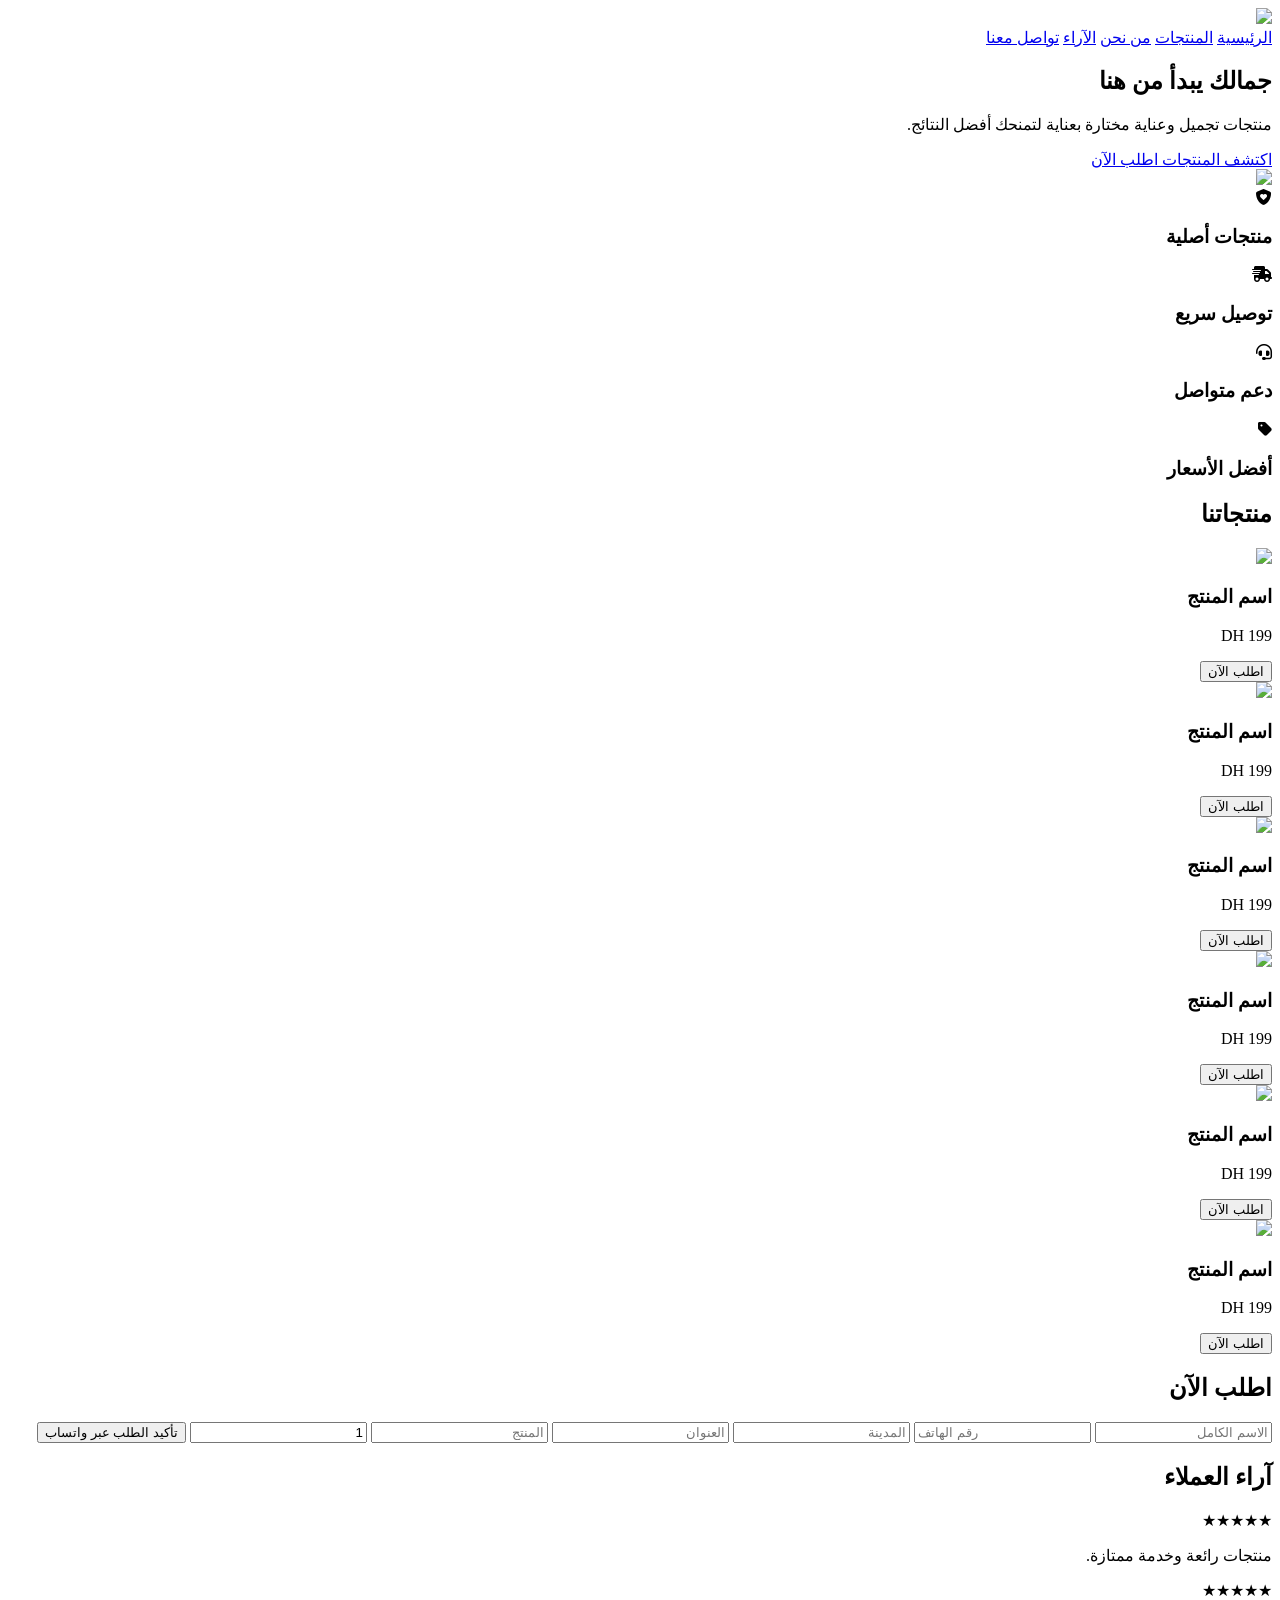
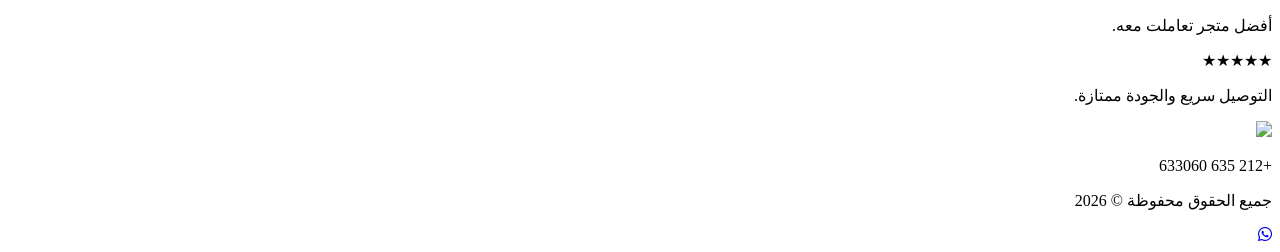
==== index.html @ 49e0ed53 "Create index.html" ====
<!DOCTYPE html>
<html lang="ar" dir="rtl">

<head>

<meta charset="UTF-8">
<meta name="viewport" content="width=device-width, initial-scale=1.0">

<title>Nabra Cosmetiques | منتجات التجميل</title>

<meta name="description"
content="Nabra Cosmetiques منتجات تجميل وعناية أصلية مع إمكانية الطلب المباشر عبر الواتساب.">

<meta name="keywords"
content="Nabra, Cosmetiques, Cosmetics, Beauty, Maroc">

<link rel="stylesheet" href="style.css">

<link rel="preconnect" href="https://fonts.googleapis.com">

<link rel="preconnect" href="https://fonts.gstatic.com" crossorigin>

<link href="https://fonts.googleapis.com/css2?family=Cairo:wght@300;400;600;700;900&display=swap" rel="stylesheet">

<link rel="stylesheet"
href="https://cdnjs.cloudflare.com/ajax/libs/font-awesome/6.6.0/css/all.min.css">

</head>

<body>

<header>

<div class="container">

<div class="logo">

<img src="images/logo.png">

</div>

<nav>

<a href="#">الرئيسية</a>

<a href="#products">المنتجات</a>

<a href="#about">من نحن</a>

<a href="#reviews">الآراء</a>

<a href="#contact">تواصل معنا</a>

</nav>

</div>

</header>

<section class="hero">

<div class="container hero-content">

<div class="hero-text">

<h1>

جمالك يبدأ من هنا

</h1>

<p>

منتجات تجميل وعناية مختارة بعناية لتمنحك أفضل النتائج.

</p>

<div class="buttons">

<a href="#products" class="btn">

اكتشف المنتجات

</a>

<a href="#order" class="btn gold">

اطلب الآن

</a>

</div>

</div>

<div class="hero-image">

<img src="images/hero.png">

</div>

</div>

</section>

<section class="features">

<div class="container">

<div class="feature">

<i class="fa-solid fa-shield-heart"></i>

<h3>منتجات أصلية</h3>

</div>

<div class="feature">

<i class="fa-solid fa-truck-fast"></i>

<h3>توصيل سريع</h3>

</div>

<div class="feature">

<i class="fa-solid fa-headset"></i>

<h3>دعم متواصل</h3>

</div>

<div class="feature">

<i class="fa-solid fa-tag"></i>

<h3>أفضل الأسعار</h3>

</div>

</div>

</section>

<section id="products" class="products">

<h2>

منتجاتنا

</h2>

<div class="products-grid">

<!-- Product 1 -->

<div class="card">

<img src="images/product1.jpg">

<h3>اسم المنتج</h3>

<p>199 DH</p>

<button onclick="orderProduct('اسم المنتج')">

اطلب الآن

</button>

</div>

<!-- Product 2 -->

<div class="card">

<img src="images/product2.jpg">

<h3>اسم المنتج</h3>

<p>199 DH</p>

<button onclick="orderProduct('اسم المنتج')">

اطلب الآن

</button>

</div>

<!-- Product 3 -->

<div class="card">

<img src="images/product3.jpg">

<h3>اسم المنتج</h3>

<p>199 DH</p>

<button onclick="orderProduct('اسم المنتج')">

اطلب الآن

</button>

</div>

<!-- Product 4 -->

<div class="card">

<img src="images/product4.jpg">

<h3>اسم المنتج</h3>

<p>199 DH</p>

<button onclick="orderProduct('اسم المنتج')">

اطلب الآن

</button>

</div>

<!-- Product 5 -->

<div class="card">

<img src="images/product5.jpg">

<h3>اسم المنتج</h3>

<p>199 DH</p>

<button onclick="orderProduct('اسم المنتج')">

اطلب الآن

</button>

</div>

<!-- Product 6 -->

<div class="card">

<img src="images/product6.jpg">

<h3>اسم المنتج</h3>

<p>199 DH</p>

<button onclick="orderProduct('اسم المنتج')">

اطلب الآن

</button>

</div>

</div>

</section>

<section id="order" class="order">

<h2>

اطلب الآن

</h2>

<form id="orderForm">

<input
type="text"
id="name"
placeholder="الاسم الكامل"
required>

<input
type="tel"
id="phone"
placeholder="رقم الهاتف"
required>

<input
type="text"
id="city"
placeholder="المدينة"
required>

<input
type="text"
id="address"
placeholder="العنوان"
required>

<input
type="text"
id="product"
placeholder="المنتج"
readonly>

<input
type="number"
id="quantity"
value="1"
min="1">

<button
type="submit">

تأكيد الطلب عبر واتساب

</button>

</form>

</section>

<section id="reviews" class="reviews">

<h2>

آراء العملاء

</h2>

<div class="review-box">

★★★★★

<p>

منتجات رائعة وخدمة ممتازة.

</p>

</div>

<div class="review-box">

★★★★★

<p>

أفضل متجر تعاملت معه.

</p>

</div>

<div class="review-box">

★★★★★

<p>

التوصيل سريع والجودة ممتازة.

</p>

</div>

</section>

<footer id="contact">

<img src="images/logo.png">

<p>

+212 635 633060

</p>

<p>

جميع الحقوق محفوظة © 2026

</p>

</footer>

<a class="whatsapp"

href="https://wa.me/212635633060"

target="_blank">

<i class="fab fa-whatsapp"></i>

</a>

<script src="script.js"></script>

</body>

</html>
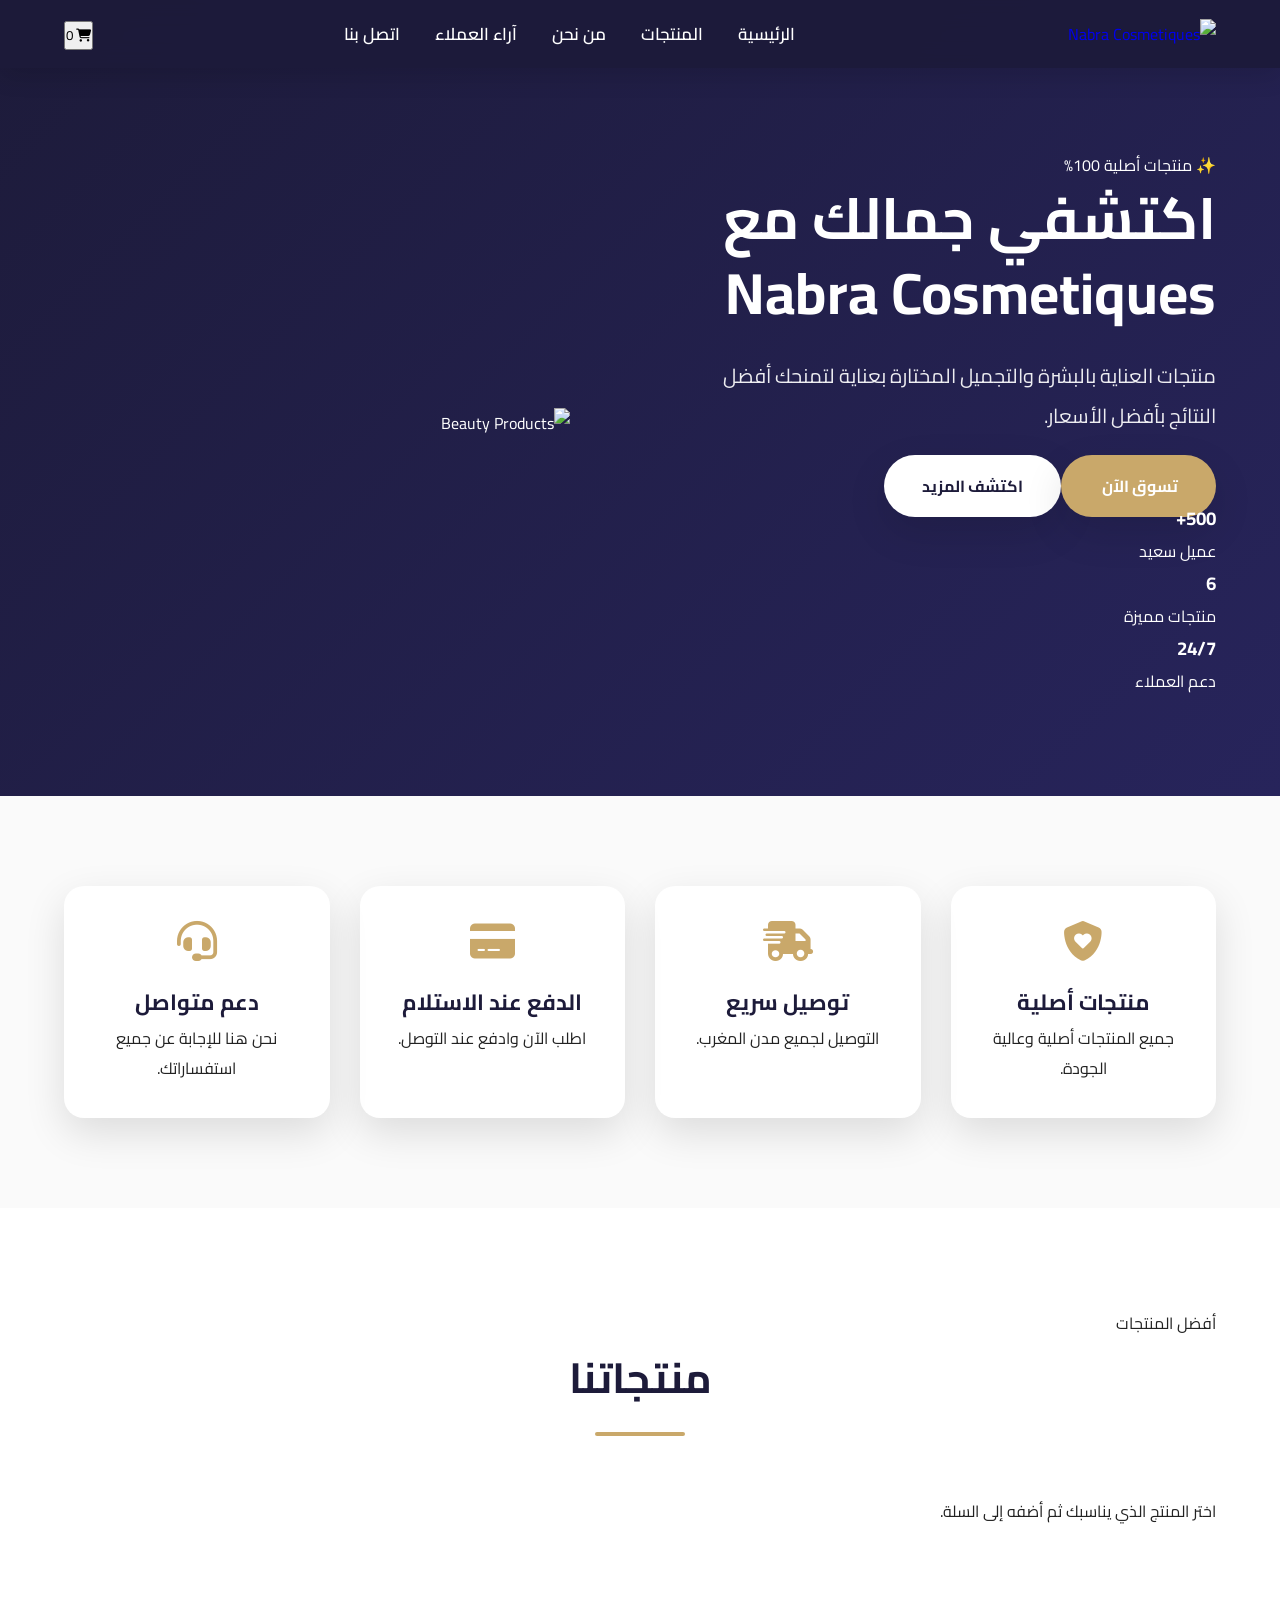
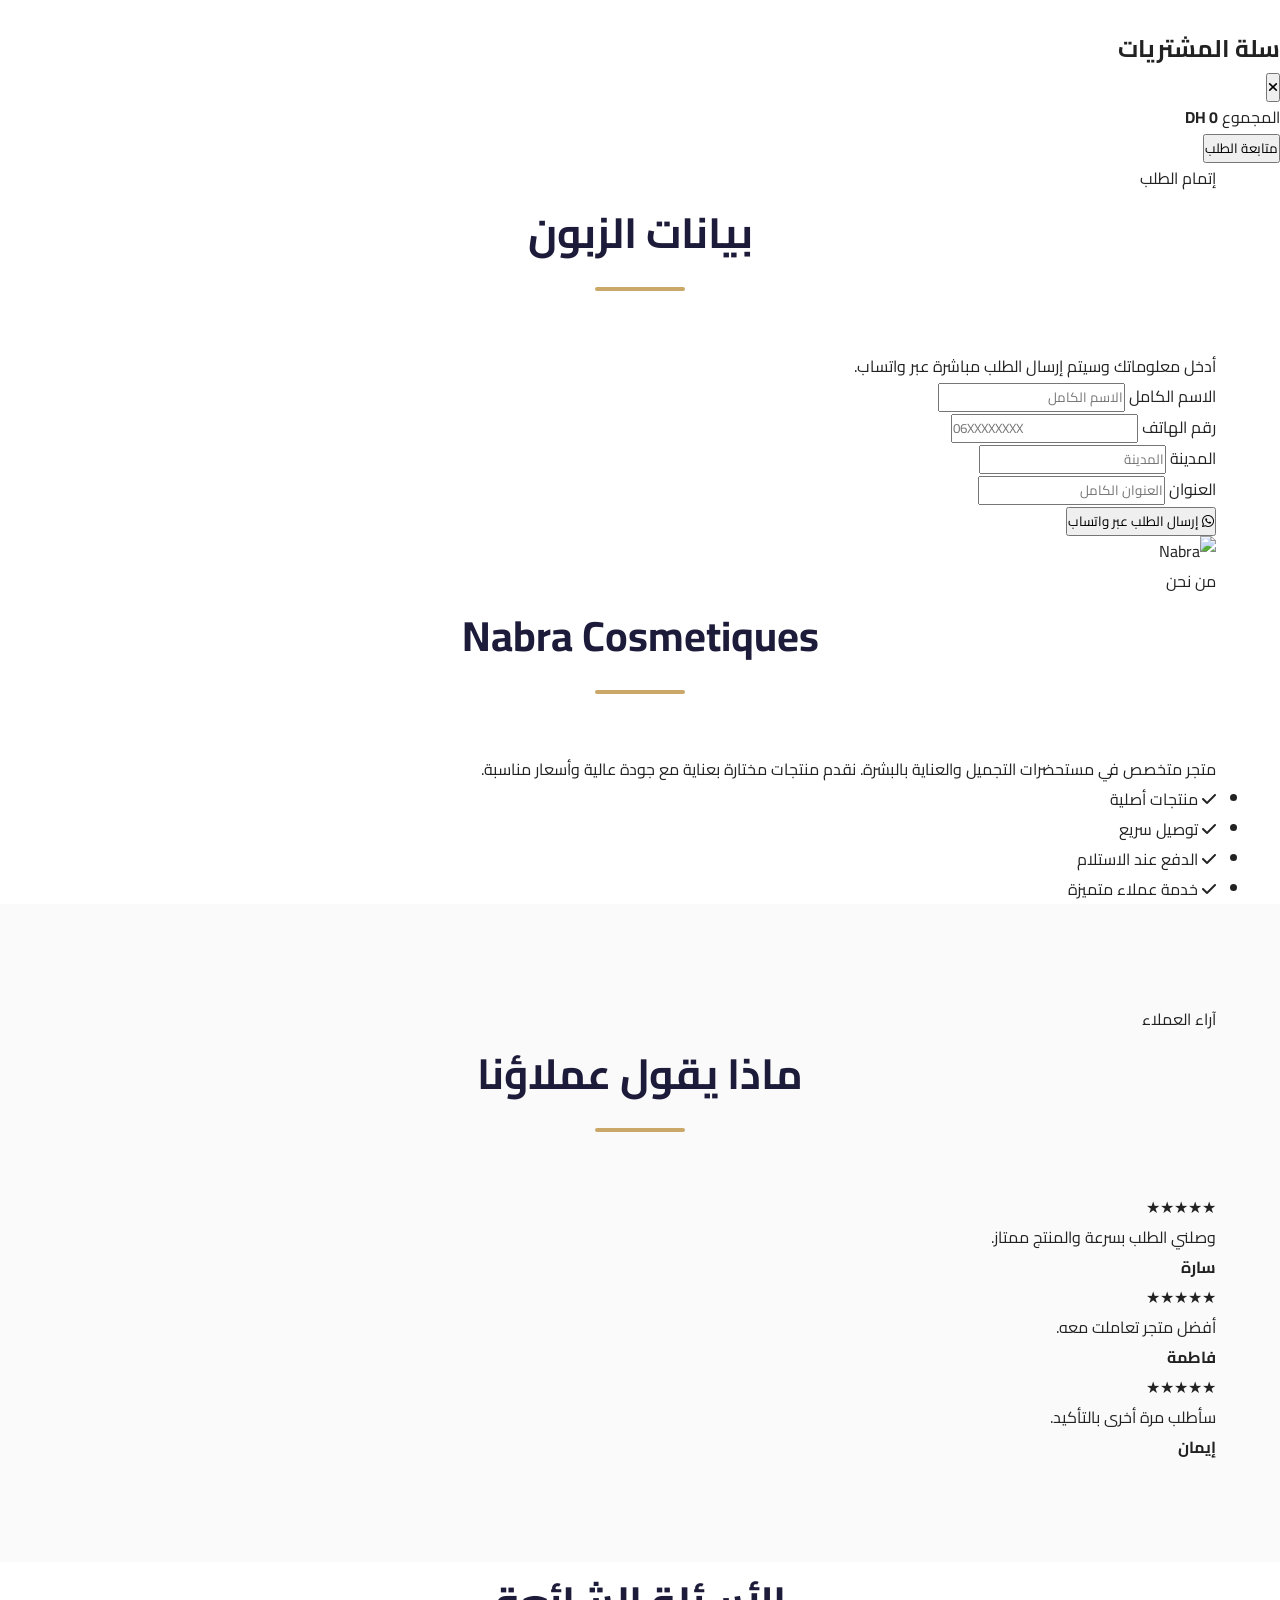
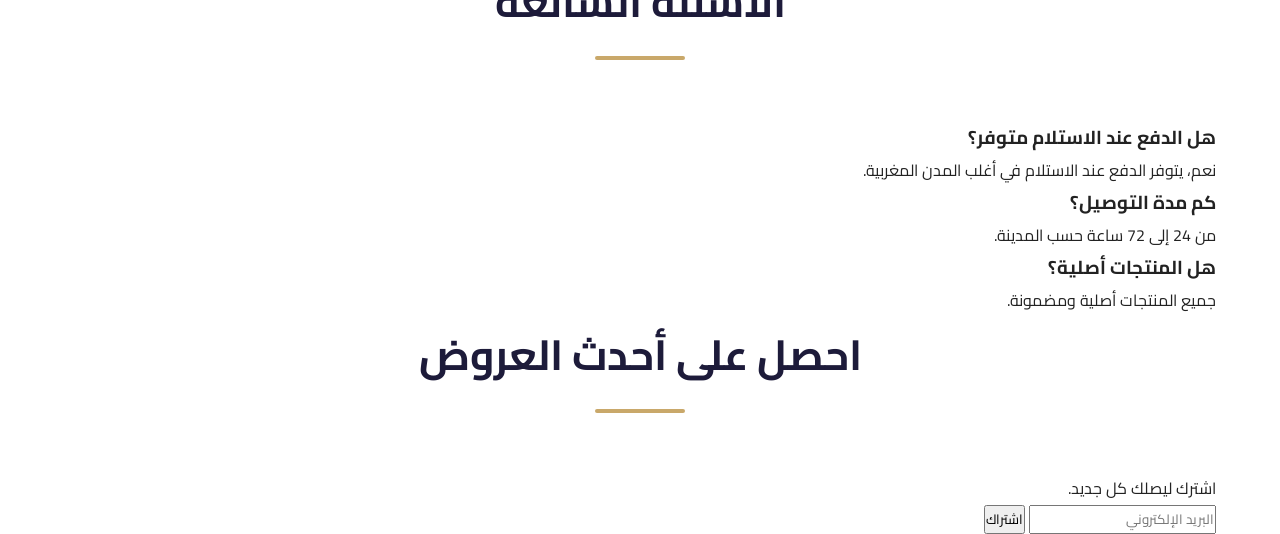
==== commit f186325d: "Update index.html" ====
--- a/index.html
+++ b/index.html
@@ -2,402 +2,665 @@
 <html lang="ar" dir="rtl">
 
 <head>
-
-<meta charset="UTF-8">
-<meta name="viewport" content="width=device-width, initial-scale=1.0">
-
-<title>Nabra Cosmetiques | منتجات التجميل</title>
-
-<meta name="description"
-content="Nabra Cosmetiques منتجات تجميل وعناية أصلية مع إمكانية الطلب المباشر عبر الواتساب.">
-
-<meta name="keywords"
-content="Nabra, Cosmetiques, Cosmetics, Beauty, Maroc">
-
-<link rel="stylesheet" href="style.css">
-
-<link rel="preconnect" href="https://fonts.googleapis.com">
-
-<link rel="preconnect" href="https://fonts.gstatic.com" crossorigin>
-
-<link href="https://fonts.googleapis.com/css2?family=Cairo:wght@300;400;600;700;900&display=swap" rel="stylesheet">
-
-<link rel="stylesheet"
-href="https://cdnjs.cloudflare.com/ajax/libs/font-awesome/6.6.0/css/all.min.css">
+    <meta charset="UTF-8">
+    <meta name="viewport" content="width=device-width, initial-scale=1.0">
+
+    <title>Nabra Cosmetiques | منتجات التجميل الأصلية</title>
+
+    <meta name="description"
+        content="Nabra Cosmetiques متجر متخصص في مستحضرات التجميل والعناية بالبشرة مع إمكانية الطلب المباشر عبر واتساب.">
+
+    <meta name="keywords"
+        content="Nabra Cosmetiques, Cosmetics, Beauty, Maroc, منتجات تجميل">
+
+    <link rel="stylesheet" href="style.css">
+
+    <link rel="preconnect" href="https://fonts.googleapis.com">
+
+    <link rel="preconnect" href="https://fonts.gstatic.com" crossorigin>
+
+    <link href="https://fonts.googleapis.com/css2?family=Cairo:wght@300;400;600;700;800;900&display=swap"
+        rel="stylesheet">
+
+    <link rel="stylesheet"
+        href="https://cdnjs.cloudflare.com/ajax/libs/font-awesome/6.7.0/css/all.min.css">
 
 </head>
 
 <body>
 
+<!--========================
+HEADER
+=========================-->
+
 <header>
 
+    <div class="container nav-container">
+
+        <a href="#" class="logo">
+
+            <img src="images/logo.png" alt="Nabra Cosmetiques">
+
+        </a>
+
+        <nav>
+
+            <a href="#">الرئيسية</a>
+
+            <a href="#products">المنتجات</a>
+
+            <a href="#about">من نحن</a>
+
+            <a href="#reviews">آراء العملاء</a>
+
+            <a href="#contact">اتصل بنا</a>
+
+        </nav>
+
+        <div class="nav-icons">
+
+            <button id="cartBtn" class="cart-button">
+
+                <i class="fa-solid fa-cart-shopping"></i>
+
+                <span id="cart-count">0</span>
+
+            </button>
+
+        </div>
+
+    </div>
+
+</header>
+
+<!--========================
+HERO
+=========================-->
+
+<section class="hero">
+
+    <div class="container hero-content">
+
+        <div class="hero-text">
+
+            <span class="tag">
+
+                ✨ منتجات أصلية 100%
+
+            </span>
+
+            <h1>
+
+                اكتشفي جمالك مع
+
+                <span>Nabra Cosmetiques</span>
+
+            </h1>
+
+            <p>
+
+                منتجات العناية بالبشرة والتجميل المختارة بعناية
+                لتمنحك أفضل النتائج بأفضل الأسعار.
+
+            </p>
+
+            <div class="hero-buttons">
+
+                <a href="#products" class="btn gold">
+
+                    تسوق الآن
+
+                </a>
+
+                <a href="#about" class="btn outline">
+
+                    اكتشف المزيد
+
+                </a>
+
+            </div>
+
+            <div class="hero-stats">
+
+                <div>
+
+                    <h3>500+</h3>
+
+                    <span>عميل سعيد</span>
+
+                </div>
+
+                <div>
+
+                    <h3>6</h3>
+
+                    <span>منتجات مميزة</span>
+
+                </div>
+
+                <div>
+
+                    <h3>24/7</h3>
+
+                    <span>دعم العملاء</span>
+
+                </div>
+
+            </div>
+
+        </div>
+
+        <div class="hero-image">
+
+            <img src="images/hero.png" alt="Beauty Products">
+
+        </div>
+
+    </div>
+
+</section>
+
+<!--========================
+FEATURES
+=========================-->
+
+<section class="features">
+
+    <div class="container">
+
+        <div class="feature">
+
+            <i class="fa-solid fa-shield-heart"></i>
+
+            <h3>منتجات أصلية</h3>
+
+            <p>جميع المنتجات أصلية وعالية الجودة.</p>
+
+        </div>
+
+        <div class="feature">
+
+            <i class="fa-solid fa-truck-fast"></i>
+
+            <h3>توصيل سريع</h3>
+
+            <p>التوصيل لجميع مدن المغرب.</p>
+
+        </div>
+
+        <div class="feature">
+
+            <i class="fa-solid fa-credit-card"></i>
+
+            <h3>الدفع عند الاستلام</h3>
+
+            <p>اطلب الآن وادفع عند التوصل.</p>
+
+        </div>
+
+        <div class="feature">
+
+            <i class="fa-solid fa-headset"></i>
+
+            <h3>دعم متواصل</h3>
+
+            <p>نحن هنا للإجابة عن جميع استفساراتك.</p>
+
+        </div>
+
+    </div>
+
+</section>
+
+<!--========================
+PRODUCTS
+=========================-->
+
+<section id="products" class="products">
+
+    <div class="container">
+
+        <div class="section-title">
+
+            <span>أفضل المنتجات</span>
+
+            <h2>منتجاتنا</h2>
+
+            <p>
+
+                اختر المنتج الذي يناسبك ثم أضفه إلى السلة.
+
+            </p>
+
+        </div>
+
+        <div id="productsContainer" class="products-grid">
+
+            <!-- سيتم إنشاء المنتجات تلقائياً بواسطة JavaScript -->
+
+        </div>
+
+    </div>
+
+</section>
+
+<!--========================
+CART SIDEBAR
+=========================-->
+
+<div id="cartSidebar" class="cart-sidebar">
+
+    <div class="cart-header">
+
+        <h2>
+
+            سلة المشتريات
+
+        </h2>
+
+        <button id="closeCart">
+
+            <i class="fa-solid fa-xmark"></i>
+
+        </button>
+
+    </div>
+
+    <div id="cartItems" class="cart-items">
+
+    </div>
+
+    <div class="cart-footer">
+
+        <div class="total">
+
+            <span>
+
+                المجموع
+
+            </span>
+
+            <strong id="cartTotal">
+
+                0 DH
+
+            </strong>
+
+        </div>
+
+        <button id="checkoutBtn" class="checkout-btn">
+
+            متابعة الطلب
+
+        </button>
+
+    </div>
+<!--========================
+CHECKOUT
+=========================-->
+
+<section id="checkout" class="checkout">
+
+    <div class="container">
+
+        <div class="section-title">
+
+            <span>إتمام الطلب</span>
+
+            <h2>بيانات الزبون</h2>
+
+            <p>
+                أدخل معلوماتك وسيتم إرسال الطلب مباشرة عبر واتساب.
+            </p>
+
+        </div>
+
+        <form id="checkoutForm">
+
+            <div class="form-grid">
+
+                <div class="form-group">
+
+                    <label>الاسم الكامل</label>
+
+                    <input
+                        type="text"
+                        id="customerName"
+                        placeholder="الاسم الكامل"
+                        required>
+
+                </div>
+
+                <div class="form-group">
+
+                    <label>رقم الهاتف</label>
+
+                    <input
+                        type="tel"
+                        id="customerPhone"
+                        placeholder="06XXXXXXXX"
+                        required>
+
+                </div>
+
+                <div class="form-group">
+
+                    <label>المدينة</label>
+
+                    <input
+                        type="text"
+                        id="customerCity"
+                        placeholder="المدينة"
+                        required>
+
+                </div>
+
+                <div class="form-group">
+
+                    <label>العنوان</label>
+
+                    <input
+                        type="text"
+                        id="customerAddress"
+                        placeholder="العنوان الكامل"
+                        required>
+
+                </div>
+
+            </div>
+
+            <button
+                type="submit"
+                class="checkout-button">
+
+                <i class="fab fa-whatsapp"></i>
+
+                إرسال الطلب عبر واتساب
+
+            </button>
+
+        </form>
+
+    </div>
+
+</section>
+
+<!--========================
+ABOUT
+=========================-->
+
+<section id="about" class="about">
+
+    <div class="container about-grid">
+
+        <div>
+
+            <img
+                src="images/about.jpg"
+                alt="Nabra">
+
+        </div>
+
+        <div>
+
+            <span class="mini-title">
+
+                من نحن
+
+            </span>
+
+            <h2>
+
+                Nabra Cosmetiques
+
+            </h2>
+
+            <p>
+
+                متجر متخصص في مستحضرات التجميل والعناية بالبشرة.
+
+                نقدم منتجات مختارة بعناية
+                مع جودة عالية وأسعار مناسبة.
+
+            </p>
+
+            <ul>
+
+                <li>
+
+                    <i class="fa-solid fa-check"></i>
+
+                    منتجات أصلية
+
+                </li>
+
+                <li>
+
+                    <i class="fa-solid fa-check"></i>
+
+                    توصيل سريع
+
+                </li>
+
+                <li>
+
+                    <i class="fa-solid fa-check"></i>
+
+                    الدفع عند الاستلام
+
+                </li>
+
+                <li>
+
+                    <i class="fa-solid fa-check"></i>
+
+                    خدمة عملاء متميزة
+
+                </li>
+
+            </ul>
+
+        </div>
+
+    </div>
+
+</section>
+
+<!--========================
+REVIEWS
+=========================-->
+
+<section
+id="reviews"
+class="reviews">
+
 <div class="container">
 
-<div class="logo">
-
-<img src="images/logo.png">
-
-</div>
-
-<nav>
-
-<a href="#">الرئيسية</a>
-
-<a href="#products">المنتجات</a>
-
-<a href="#about">من نحن</a>
-
-<a href="#reviews">الآراء</a>
-
-<a href="#contact">تواصل معنا</a>
-
-</nav>
-
-</div>
-
-</header>
-
-<section class="hero">
-
-<div class="container hero-content">
-
-<div class="hero-text">
-
-<h1>
-
-جمالك يبدأ من هنا
-
-</h1>
+<div class="section-title">
+
+<span>
+
+آراء العملاء
+
+</span>
+
+<h2>
+
+ماذا يقول عملاؤنا
+
+</h2>
+
+</div>
+
+<div class="reviews-grid">
+
+<div class="review">
+
+★★★★★
 
 <p>
 
-منتجات تجميل وعناية مختارة بعناية لتمنحك أفضل النتائج.
+وصلني الطلب بسرعة والمنتج ممتاز.
 
 </p>
 
-<div class="buttons">
-
-<a href="#products" class="btn">
-
-اكتشف المنتجات
-
-</a>
-
-<a href="#order" class="btn gold">
-
-اطلب الآن
-
-</a>
-
-</div>
-
-</div>
-
-<div class="hero-image">
-
-<img src="images/hero.png">
-
-</div>
-
-</div>
-
-</section>
-
-<section class="features">
+<strong>
+
+سارة
+
+</strong>
+
+</div>
+
+<div class="review">
+
+★★★★★
+
+<p>
+
+أفضل متجر تعاملت معه.
+
+</p>
+
+<strong>
+
+فاطمة
+
+</strong>
+
+</div>
+
+<div class="review">
+
+★★★★★
+
+<p>
+
+سأطلب مرة أخرى بالتأكيد.
+
+</p>
+
+<strong>
+
+إيمان
+
+</strong>
+
+</div>
+
+</div>
+
+</div>
+
+</section>
+
+<!--========================
+FAQ
+=========================-->
+
+<section class="faq">
 
 <div class="container">
 
-<div class="feature">
-
-<i class="fa-solid fa-shield-heart"></i>
-
-<h3>منتجات أصلية</h3>
-
-</div>
-
-<div class="feature">
-
-<i class="fa-solid fa-truck-fast"></i>
-
-<h3>توصيل سريع</h3>
-
-</div>
-
-<div class="feature">
-
-<i class="fa-solid fa-headset"></i>
-
-<h3>دعم متواصل</h3>
-
-</div>
-
-<div class="feature">
-
-<i class="fa-solid fa-tag"></i>
-
-<h3>أفضل الأسعار</h3>
-
-</div>
-
-</div>
-
-</section>
-
-<section id="products" class="products">
+<div class="section-title">
 
 <h2>
 
-منتجاتنا
+الأسئلة الشائعة
 
 </h2>
 
-<div class="products-grid">
-
-<!-- Product 1 -->
-
-<div class="card">
-
-<img src="images/product1.jpg">
-
-<h3>اسم المنتج</h3>
-
-<p>199 DH</p>
-
-<button onclick="orderProduct('اسم المنتج')">
-
-اطلب الآن
+</div>
+
+<div class="faq-item">
+
+<h3>
+
+هل الدفع عند الاستلام متوفر؟
+
+</h3>
+
+<p>
+
+نعم، يتوفر الدفع عند الاستلام في أغلب المدن المغربية.
+
+</p>
+
+</div>
+
+<div class="faq-item">
+
+<h3>
+
+كم مدة التوصيل؟
+
+</h3>
+
+<p>
+
+من 24 إلى 72 ساعة حسب المدينة.
+
+</p>
+
+</div>
+
+<div class="faq-item">
+
+<h3>
+
+هل المنتجات أصلية؟
+
+</h3>
+
+<p>
+
+جميع المنتجات أصلية ومضمونة.
+
+</p>
+
+</div>
+
+</div>
+
+</section>
+
+<!--========================
+NEWSLETTER
+=========================-->
+
+<section class="newsletter">
+
+<div class="container">
+
+<h2>
+
+احصل على أحدث العروض
+
+</h2>
+
+<p>
+
+اشترك ليصلك كل جديد.
+
+</p>
+
+<div class="newsletter-box">
+
+<input
+type="email"
+placeholder="البريد الإلكتروني">
+
+<button>
+
+اشتراك
 
 </button>
 
 </div>
 
-<!-- Product 2 -->
-
-<div class="card">
-
-<img src="images/product2.jpg">
-
-<h3>اسم المنتج</h3>
-
-<p>199 DH</p>
-
-<button onclick="orderProduct('اسم المنتج')">
-
-اطلب الآن
-
-</button>
-
-</div>
-
-<!-- Product 3 -->
-
-<div class="card">
-
-<img src="images/product3.jpg">
-
-<h3>اسم المنتج</h3>
-
-<p>199 DH</p>
-
-<button onclick="orderProduct('اسم المنتج')">
-
-اطلب الآن
-
-</button>
-
-</div>
-
-<!-- Product 4 -->
-
-<div class="card">
-
-<img src="images/product4.jpg">
-
-<h3>اسم المنتج</h3>
-
-<p>199 DH</p>
-
-<button onclick="orderProduct('اسم المنتج')">
-
-اطلب الآن
-
-</button>
-
-</div>
-
-<!-- Product 5 -->
-
-<div class="card">
-
-<img src="images/product5.jpg">
-
-<h3>اسم المنتج</h3>
-
-<p>199 DH</p>
-
-<button onclick="orderProduct('اسم المنتج')">
-
-اطلب الآن
-
-</button>
-
-</div>
-
-<!-- Product 6 -->
-
-<div class="card">
-
-<img src="images/product6.jpg">
-
-<h3>اسم المنتج</h3>
-
-<p>199 DH</p>
-
-<button onclick="orderProduct('اسم المنتج')">
-
-اطلب الآن
-
-</button>
-
-</div>
-
-</div>
-
-</section>
-
-<section id="order" class="order">
-
-<h2>
-
-اطلب الآن
-
-</h2>
-
-<form id="orderForm">
-
-<input
-type="text"
-id="name"
-placeholder="الاسم الكامل"
-required>
-
-<input
-type="tel"
-id="phone"
-placeholder="رقم الهاتف"
-required>
-
-<input
-type="text"
-id="city"
-placeholder="المدينة"
-required>
-
-<input
-type="text"
-id="address"
-placeholder="العنوان"
-required>
-
-<input
-type="text"
-id="product"
-placeholder="المنتج"
-readonly>
-
-<input
-type="number"
-id="quantity"
-value="1"
-min="1">
-
-<button
-type="submit">
-
-تأكيد الطلب عبر واتساب
-
-</button>
-
-</form>
-
-</section>
-
-<section id="reviews" class="reviews">
-
-<h2>
-
-آراء العملاء
-
-</h2>
-
-<div class="review-box">
-
-★★★★★
-
-<p>
-
-منتجات رائعة وخدمة ممتازة.
-
-</p>
-
-</div>
-
-<div class="review-box">
-
-★★★★★
-
-<p>
-
-أفضل متجر تعاملت معه.
-
-</p>
-
-</div>
-
-<div class="review-box">
-
-★★★★★
-
-<p>
-
-التوصيل سريع والجودة ممتازة.
-
-</p>
-
-</div>
-
-</section>
-
-<footer id="contact">
-
-<img src="images/logo.png">
-
-<p>
-
-+212 635 633060
-
-</p>
-
-<p>
-
-جميع الحقوق محفوظة © 2026
-
-</p>
-
-</footer>
-
-<a class="whatsapp"
-
-href="https://wa.me/212635633060"
-
-target="_blank">
-
-<i class="fab fa-whatsapp"></i>
-
-</a>
-
-<script src="script.js"></script>
-
-</body>
-
-</html>
+</div>
+
+</section>
+</div>
+
+<div id="overlay" class="overlay"></div>
--- a/style.css
+++ b/style.css
@@ -0,0 +1,831 @@
+/* ==========================
+   Nabra Cosmetiques
+   Style.css
+==========================*/
+
+:root{
+
+--primary:#1d1b3a;
+--secondary:#c9a86a;
+--white:#ffffff;
+--light:#f8f8f8;
+--gray:#777;
+--shadow:0 15px 40px rgba(0,0,0,.12);
+--radius:18px;
+--transition:.35s;
+
+}
+
+*{
+margin:0;
+padding:0;
+box-sizing:border-box;
+font-family:'Cairo',sans-serif;
+}
+
+html{
+scroll-behavior:smooth;
+}
+
+body{
+
+background:#fff;
+color:#222;
+overflow-x:hidden;
+
+}
+
+img{
+
+max-width:100%;
+display:block;
+
+}
+
+a{
+
+text-decoration:none;
+
+}
+
+.container{
+
+width:90%;
+max-width:1300px;
+margin:auto;
+
+}
+
+/*==========================
+HEADER
+==========================*/
+
+header{
+
+position:fixed;
+top:0;
+right:0;
+left:0;
+
+background:rgba(29,27,58,.92);
+
+backdrop-filter:blur(12px);
+
+z-index:999;
+
+box-shadow:0 8px 25px rgba(0,0,0,.12);
+
+}
+
+header .container{
+
+display:flex;
+
+justify-content:space-between;
+
+align-items:center;
+
+padding:18px 0;
+
+}
+
+.logo img{
+
+width:170px;
+
+}
+
+nav{
+
+display:flex;
+gap:35px;
+
+}
+
+nav a{
+
+color:white;
+
+font-size:17px;
+
+font-weight:600;
+
+transition:.3s;
+
+position:relative;
+
+}
+
+nav a:hover{
+
+color:var(--secondary);
+
+}
+
+nav a::after{
+
+content:"";
+
+position:absolute;
+
+bottom:-8px;
+
+right:0;
+
+width:0;
+
+height:2px;
+
+background:var(--secondary);
+
+transition:.3s;
+
+}
+
+nav a:hover::after{
+
+width:100%;
+
+}
+
+/*==========================
+HERO
+==========================*/
+
+.hero{
+
+padding-top:150px;
+
+padding-bottom:100px;
+
+background:
+
+linear-gradient(135deg,#1d1b3a,#27245b);
+
+color:white;
+
+}
+
+.hero-content{
+
+display:grid;
+
+grid-template-columns:repeat(2,1fr);
+
+align-items:center;
+
+gap:70px;
+
+}
+
+.hero h1{
+
+font-size:58px;
+
+line-height:1.3;
+
+margin-bottom:25px;
+
+}
+
+.hero p{
+
+font-size:20px;
+
+line-height:2;
+
+opacity:.92;
+
+margin-bottom:35px;
+
+}
+
+.buttons{
+
+display:flex;
+
+gap:18px;
+
+}
+
+.btn{
+
+padding:16px 38px;
+
+border-radius:50px;
+
+background:white;
+
+color:#1d1b3a;
+
+font-weight:bold;
+
+transition:.35s;
+
+box-shadow:var(--shadow);
+
+}
+
+.btn:hover{
+
+transform:translateY(-6px);
+
+}
+
+.gold{
+
+background:var(--secondary);
+
+color:white;
+
+}
+
+.hero-image{
+
+display:flex;
+
+justify-content:center;
+
+}
+
+.hero-image img{
+
+width:470px;
+
+animation:float 4s ease-in-out infinite;
+
+}
+
+@keyframes float{
+
+0%{
+
+transform:translateY(0);
+
+}
+
+50%{
+
+transform:translateY(-18px);
+
+}
+
+100%{
+
+transform:translateY(0);
+
+}
+
+}
+
+/*==========================
+FEATURES
+==========================*/
+
+.features{
+
+padding:90px 0;
+
+background:#fafafa;
+
+}
+
+.features .container{
+
+display:grid;
+
+grid-template-columns:repeat(4,1fr);
+
+gap:30px;
+
+}
+
+.feature{
+
+background:white;
+
+padding:35px;
+
+border-radius:20px;
+
+text-align:center;
+
+box-shadow:var(--shadow);
+
+transition:.35s;
+
+}
+
+.feature:hover{
+
+transform:translateY(-10px);
+
+}
+
+.feature i{
+
+font-size:40px;
+
+color:var(--secondary);
+
+margin-bottom:20px;
+
+}
+
+.feature h3{
+
+font-size:22px;
+
+color:#1d1b3a;
+
+}
+
+/*==========================
+SECTION TITLE
+==========================*/
+
+section h2{
+
+font-size:42px;
+
+text-align:center;
+
+margin-bottom:60px;
+
+color:#1d1b3a;
+
+position:relative;
+
+}
+
+section h2::after{
+
+content:"";
+
+width:90px;
+
+height:4px;
+
+background:var(--secondary);
+
+display:block;
+
+margin:15px auto;
+
+border-radius:20px;
+
+}
+/*==========================
+PRODUCTS
+==========================*/
+
+.products{
+padding:100px 0;
+background:#fff;
+}
+
+.products-grid{
+
+display:grid;
+grid-template-columns:repeat(auto-fit,minmax(280px,1fr));
+gap:35px;
+
+}
+
+.card{
+
+background:#fff;
+
+border-radius:20px;
+
+overflow:hidden;
+
+box-shadow:0 12px 30px rgba(0,0,0,.08);
+
+transition:.35s;
+
+position:relative;
+
+}
+
+.card:hover{
+
+transform:translateY(-12px);
+
+box-shadow:0 25px 50px rgba(0,0,0,.15);
+
+}
+
+.card img{
+
+width:100%;
+height:320px;
+object-fit:cover;
+transition:.4s;
+
+}
+
+.card:hover img{
+
+transform:scale(1.08);
+
+}
+
+.card h3{
+
+font-size:24px;
+margin:20px;
+color:var(--primary);
+
+}
+
+.card p{
+
+margin:0 20px 20px;
+font-size:24px;
+font-weight:bold;
+color:var(--secondary);
+
+}
+
+.card button{
+
+width:calc(100% - 40px);
+
+margin:0 20px 25px;
+
+padding:16px;
+
+border:none;
+
+border-radius:50px;
+
+background:var(--primary);
+
+color:#fff;
+
+font-size:17px;
+
+cursor:pointer;
+
+transition:.3s;
+
+}
+
+.card button:hover{
+
+background:var(--secondary);
+
+transform:scale(1.03);
+
+}
+
+/*==========================
+ORDER
+==========================*/
+
+.order{
+
+padding:100px 0;
+
+background:linear-gradient(135deg,#1d1b3a,#2d295d);
+
+color:#fff;
+
+}
+
+.order form{
+
+max-width:700px;
+
+margin:auto;
+
+display:flex;
+
+flex-direction:column;
+
+gap:18px;
+
+}
+
+.order input{
+
+padding:18px;
+
+border:none;
+
+border-radius:12px;
+
+font-size:17px;
+
+outline:none;
+
+}
+
+.order button{
+
+padding:18px;
+
+background:var(--secondary);
+
+color:white;
+
+border:none;
+
+border-radius:50px;
+
+font-size:18px;
+
+cursor:pointer;
+
+transition:.35s;
+
+font-weight:bold;
+
+}
+
+.order button:hover{
+
+transform:translateY(-5px);
+
+}
+
+/*==========================
+REVIEWS
+==========================*/
+
+.reviews{
+
+padding:100px 0;
+
+background:#fafafa;
+
+display:grid;
+
+grid-template-columns:repeat(auto-fit,minmax(300px,1fr));
+
+gap:30px;
+
+}
+
+.review-box{
+
+background:#fff;
+
+padding:35px;
+
+border-radius:20px;
+
+box-shadow:0 10px 30px rgba(0,0,0,.08);
+
+transition:.35s;
+
+text-align:center;
+
+}
+
+.review-box:hover{
+
+transform:translateY(-8px);
+
+}
+
+.review-box p{
+
+margin-top:15px;
+
+line-height:2;
+
+color:#555;
+
+}
+
+/*==========================
+FOOTER
+==========================*/
+
+footer{
+
+background:#15132e;
+
+color:#fff;
+
+text-align:center;
+
+padding:60px 20px;
+
+}
+
+footer img{
+
+width:180px;
+
+margin:auto;
+
+margin-bottom:20px;
+
+}
+
+footer p{
+
+margin:10px 0;
+
+font-size:17px;
+
+}
+
+/*==========================
+WHATSAPP BUTTON
+==========================*/
+
+.whatsapp{
+
+position:fixed;
+
+bottom:25px;
+
+left:25px;
+
+width:65px;
+
+height:65px;
+
+border-radius:50%;
+
+background:#25D366;
+
+display:flex;
+
+justify-content:center;
+
+align-items:center;
+
+font-size:34px;
+
+color:white;
+
+box-shadow:0 12px 30px rgba(0,0,0,.25);
+
+transition:.3s;
+
+z-index:999;
+
+}
+
+.whatsapp:hover{
+
+transform:scale(1.1);
+
+}
+
+/*==========================
+SCROLLBAR
+==========================*/
+
+::-webkit-scrollbar{
+
+width:10px;
+
+}
+
+::-webkit-scrollbar-thumb{
+
+background:var(--secondary);
+
+border-radius:20px;
+
+}
+
+::-webkit-scrollbar-track{
+
+background:#f2f2f2;
+
+}
+
+/*==========================
+RESPONSIVE
+==========================*/
+
+@media(max-width:992px){
+
+.hero-content{
+
+grid-template-columns:1fr;
+
+text-align:center;
+
+}
+
+.hero-image{
+
+order:-1;
+
+}
+
+.hero h1{
+
+font-size:42px;
+
+}
+
+.features .container{
+
+grid-template-columns:repeat(2,1fr);
+
+}
+
+.buttons{
+
+justify-content:center;
+
+}
+
+nav{
+
+display:none;
+
+}
+
+}
+
+@media(max-width:768px){
+
+.products-grid{
+
+grid-template-columns:1fr;
+
+}
+
+.features .container{
+
+grid-template-columns:1fr;
+
+}
+
+.hero{
+
+padding-top:120px;
+
+}
+
+.hero-image img{
+
+width:320px;
+
+}
+
+.hero h1{
+
+font-size:34px;
+
+}
+
+section h2{
+
+font-size:32px;
+
+}
+
+.logo img{
+
+width:140px;
+
+}
+
+}
+
+@media(max-width:480px){
+
+.container{
+
+width:94%;
+
+}
+
+.btn{
+
+padding:14px 22px;
+
+font-size:15px;
+
+}
+
+.order input{
+
+padding:15px;
+
+}
+
+.order button{
+
+padding:15px;
+
+}
+
+.card img{
+
+height:260px;
+
+}
+
+}
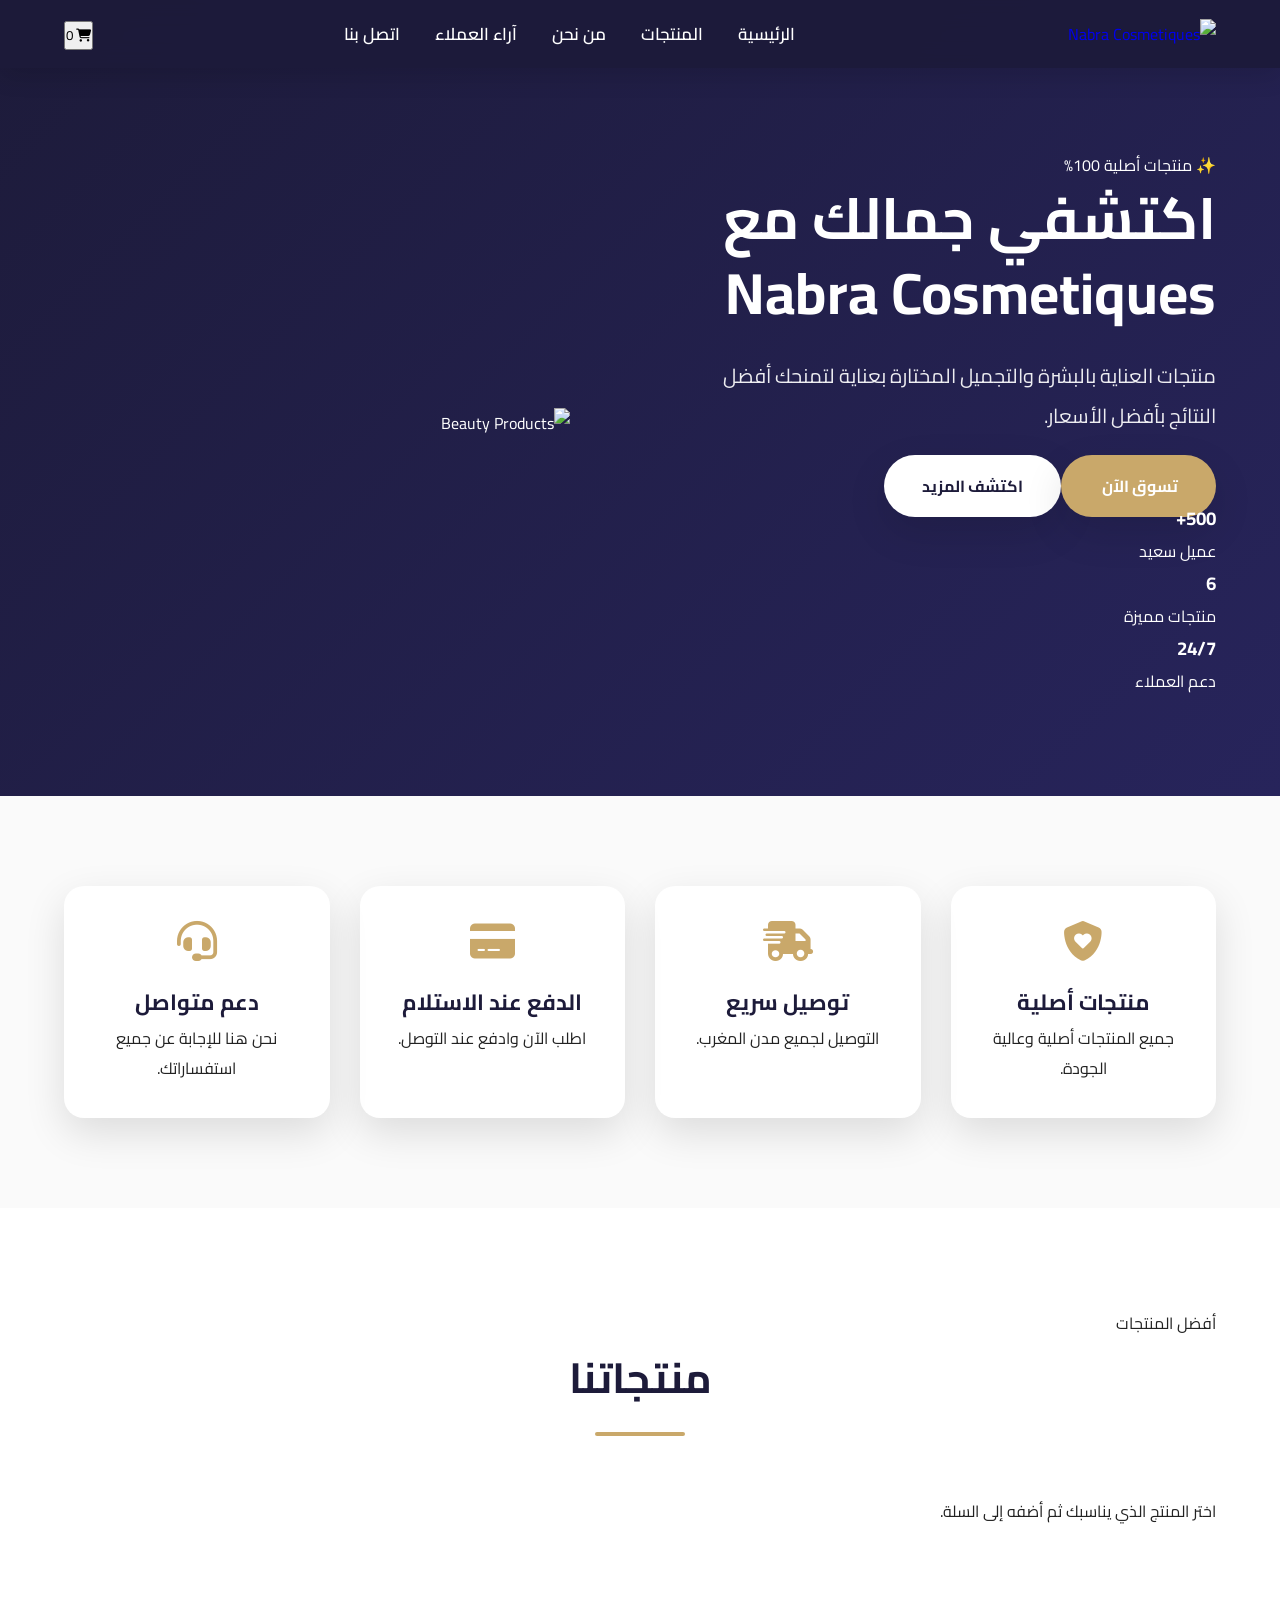
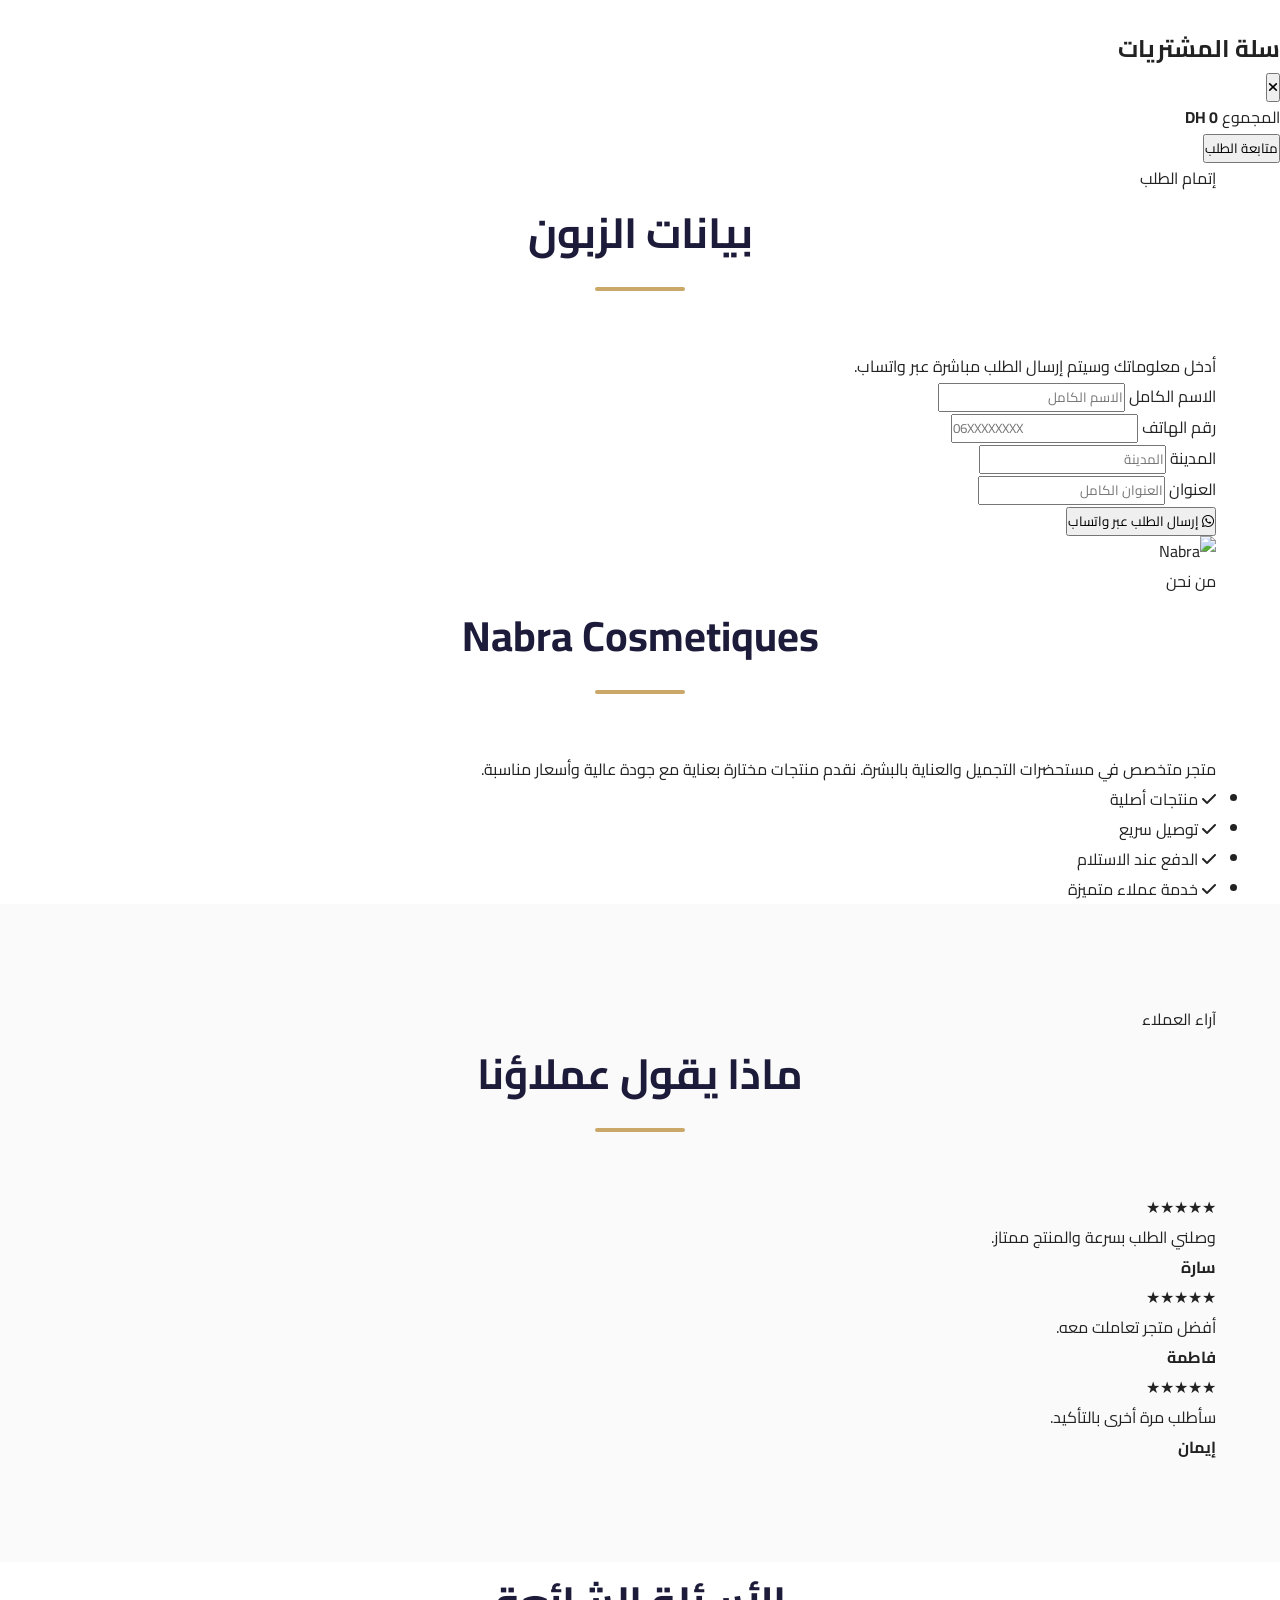
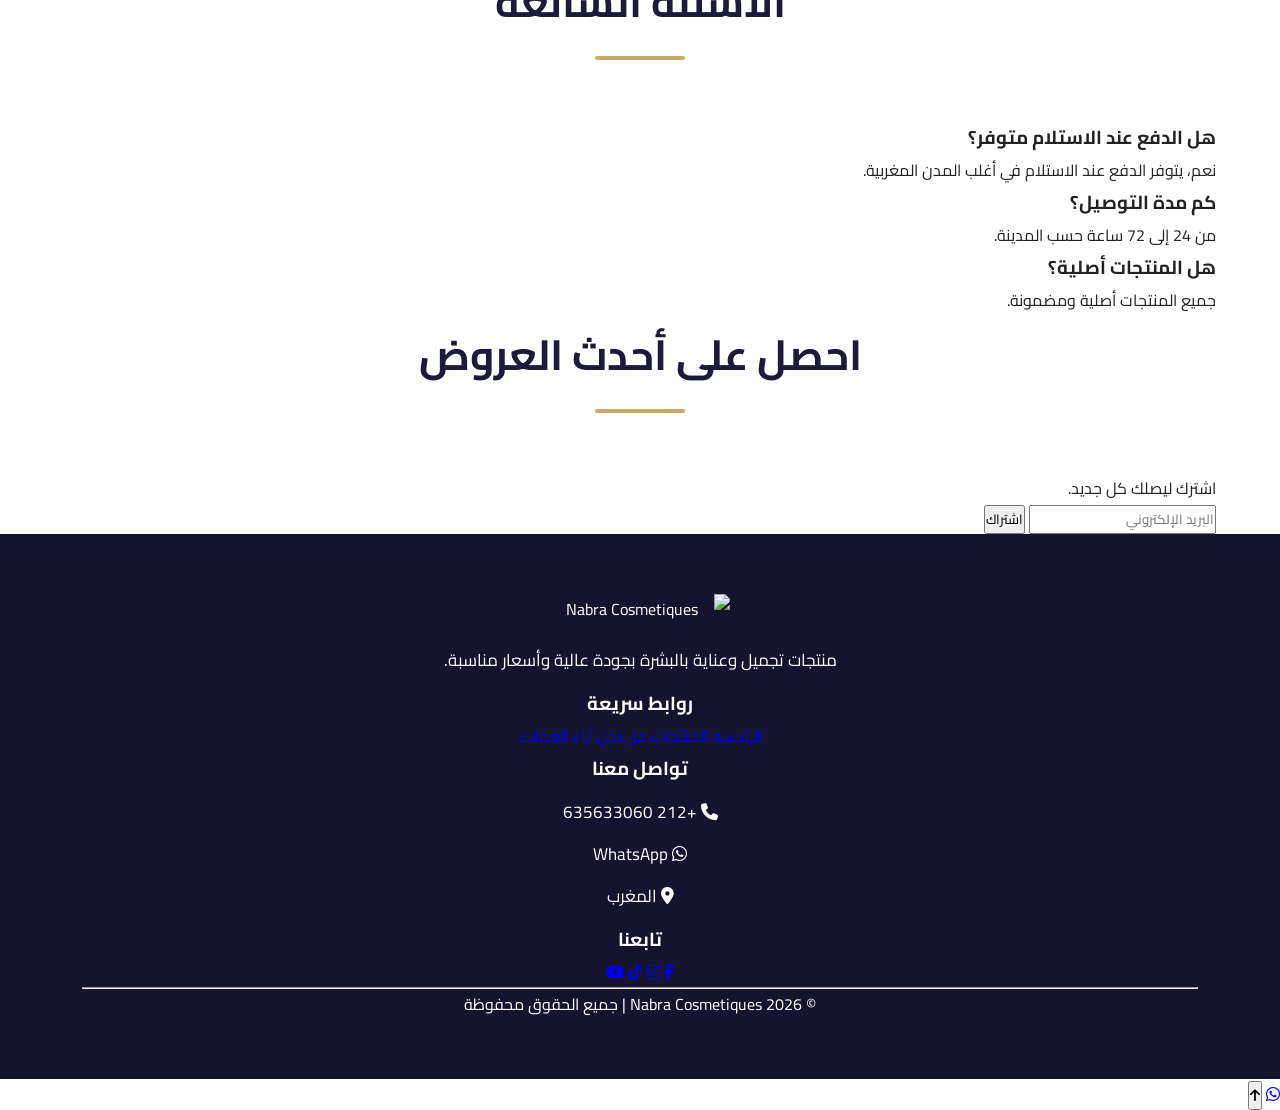
==== commit 062dba33: "Update index.html" ====
--- a/index.html
+++ b/index.html
@@ -664,3 +664,160 @@
 </div>
 
 <div id="overlay" class="overlay"></div>
+<!--========================
+FOOTER
+=========================-->
+
+<footer id="contact">
+
+    <div class="container">
+
+        <div class="footer-grid">
+
+            <div class="footer-box">
+
+                <img src="images/logo.png" alt="Nabra Cosmetiques" class="footer-logo">
+
+                <p>
+
+                    منتجات تجميل وعناية بالبشرة بجودة عالية وأسعار مناسبة.
+
+                </p>
+
+            </div>
+
+            <div class="footer-box">
+
+                <h3>
+
+                    روابط سريعة
+
+                </h3>
+
+                <a href="#">الرئيسية</a>
+
+                <a href="#products">المنتجات</a>
+
+                <a href="#about">من نحن</a>
+
+                <a href="#reviews">آراء العملاء</a>
+
+            </div>
+
+            <div class="footer-box">
+
+                <h3>
+
+                    تواصل معنا
+
+                </h3>
+
+                <p>
+
+                    <i class="fa-solid fa-phone"></i>
+
+                    +212 635633060
+
+                </p>
+
+                <p>
+
+                    <i class="fa-brands fa-whatsapp"></i>
+
+                    WhatsApp
+
+                </p>
+
+                <p>
+
+                    <i class="fa-solid fa-location-dot"></i>
+
+                    المغرب
+
+                </p>
+
+            </div>
+
+            <div class="footer-box">
+
+                <h3>
+
+                    تابعنا
+
+                </h3>
+
+                <div class="social-icons">
+
+                    <a href="#">
+
+                        <i class="fab fa-facebook-f"></i>
+
+                    </a>
+
+                    <a href="#">
+
+                        <i class="fab fa-instagram"></i>
+
+                    </a>
+
+                    <a href="#">
+
+                        <i class="fab fa-tiktok"></i>
+
+                    </a>
+
+                    <a href="#">
+
+                        <i class="fab fa-youtube"></i>
+
+                    </a>
+
+                </div>
+
+            </div>
+
+        </div>
+
+        <hr>
+
+        <div class="copyright">
+
+            © 2026 Nabra Cosmetiques | جميع الحقوق محفوظة
+
+        </div>
+
+    </div>
+
+</footer>
+
+<!--========================
+FLOAT BUTTONS
+=========================-->
+
+<a
+
+href="https://wa.me/212635633060"
+
+target="_blank"
+
+class="whatsapp-btn">
+
+<i class="fab fa-whatsapp"></i>
+
+</a>
+
+<button
+
+id="scrollTop"
+
+class="scroll-top">
+
+<i class="fa-solid fa-arrow-up"></i>
+
+</button>
+
+<script src="script.js"></script>
+
+</body>
+
+</html>
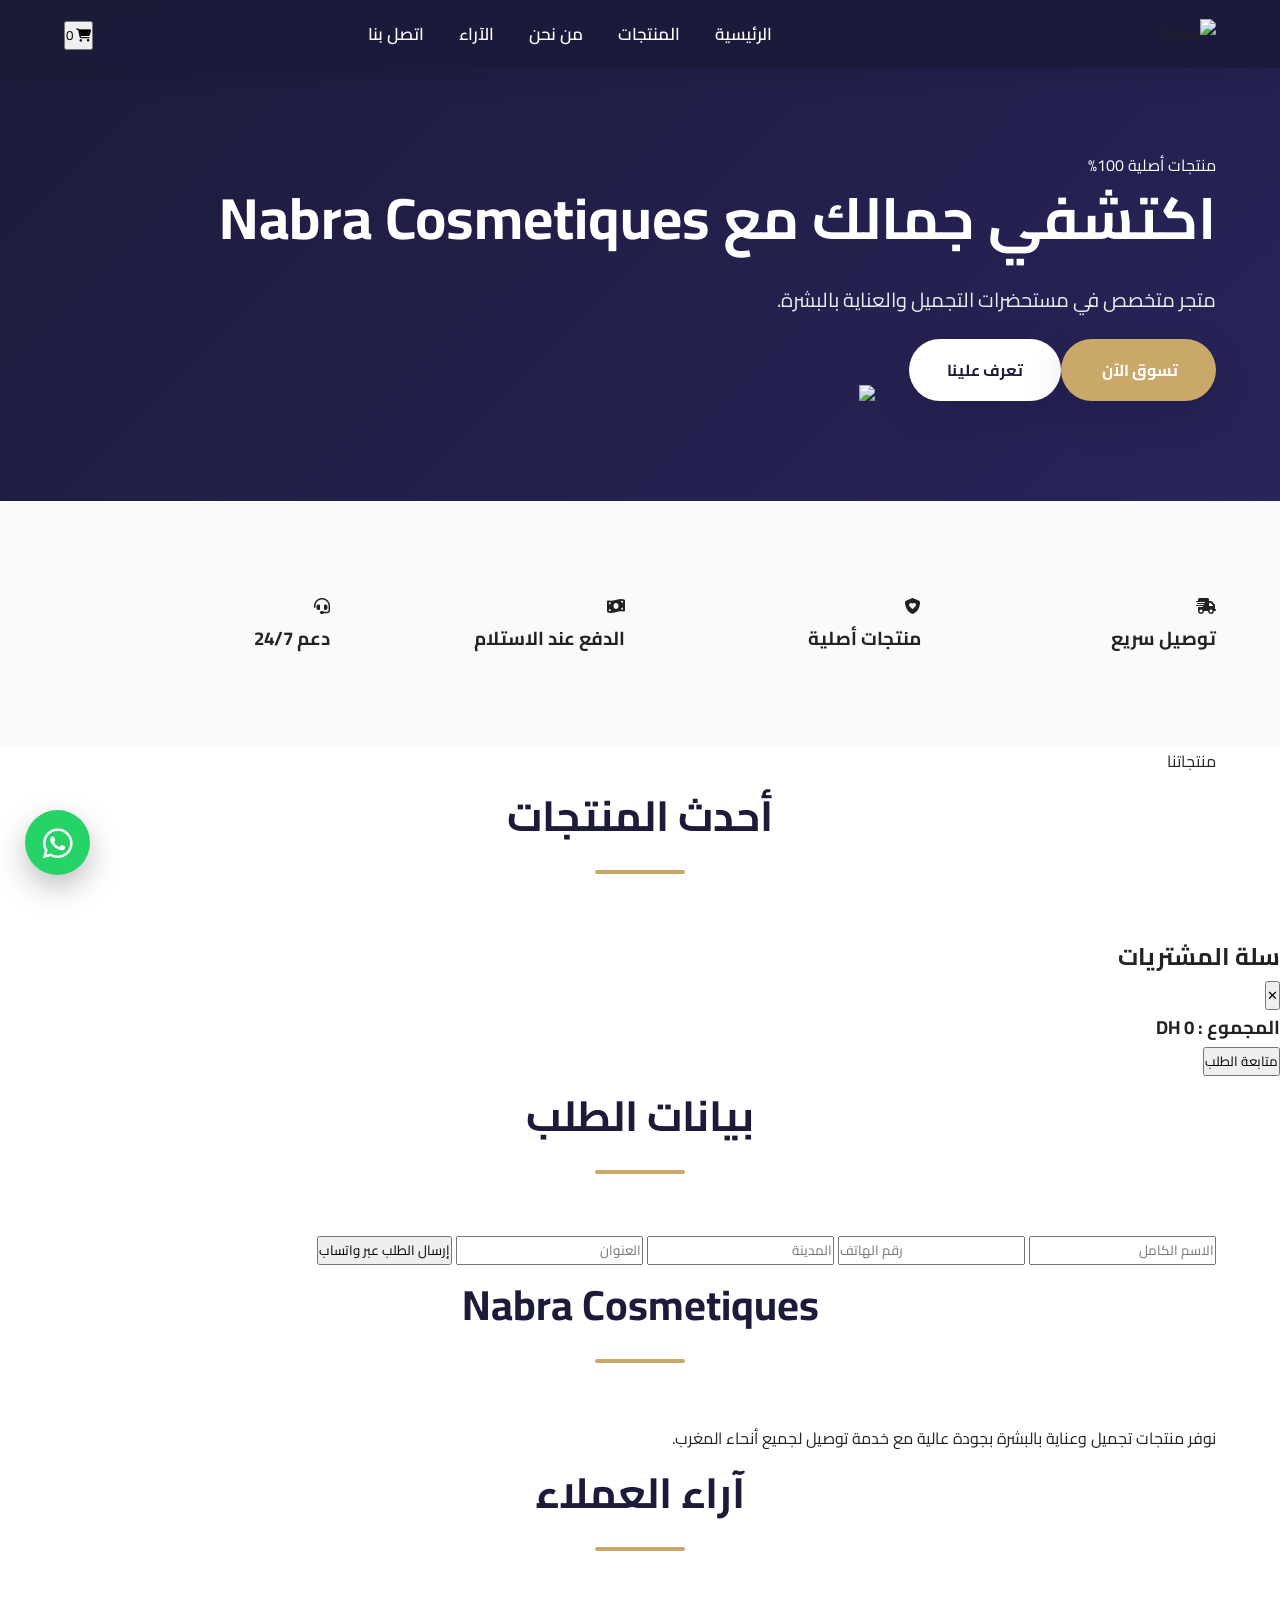
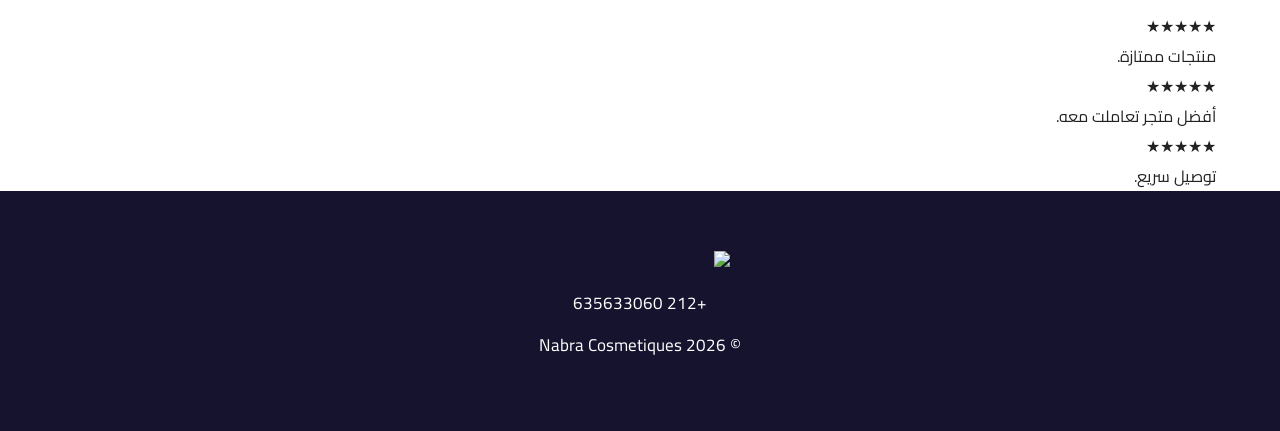
==== commit b29c87e8: "Update index.html" ====
--- a/index.html
+++ b/index.html
@@ -2,16 +2,15 @@
 <html lang="ar" dir="rtl">
 
 <head>
+
     <meta charset="UTF-8">
+
     <meta name="viewport" content="width=device-width, initial-scale=1.0">
 
-    <title>Nabra Cosmetiques | منتجات التجميل الأصلية</title>
+    <title>Nabra Cosmetiques | Premium Beauty Store</title>
 
     <meta name="description"
-        content="Nabra Cosmetiques متجر متخصص في مستحضرات التجميل والعناية بالبشرة مع إمكانية الطلب المباشر عبر واتساب.">
-
-    <meta name="keywords"
-        content="Nabra Cosmetiques, Cosmetics, Beauty, Maroc, منتجات تجميل">
+        content="متجر Nabra Cosmetiques لمنتجات العناية بالبشرة والتجميل مع الطلب المباشر عبر واتساب">
 
     <link rel="stylesheet" href="style.css">
 
@@ -19,29 +18,35 @@
 
     <link rel="preconnect" href="https://fonts.gstatic.com" crossorigin>
 
-    <link href="https://fonts.googleapis.com/css2?family=Cairo:wght@300;400;600;700;800;900&display=swap"
+    <link href="https://fonts.googleapis.com/css2?family=Cairo:wght@300;400;600;700;800&display=swap"
         rel="stylesheet">
 
     <link rel="stylesheet"
-        href="https://cdnjs.cloudflare.com/ajax/libs/font-awesome/6.7.0/css/all.min.css">
+        href="https://cdnjs.cloudflare.com/ajax/libs/font-awesome/6.7.2/css/all.min.css">
 
 </head>
 
 <body>
 
-<!--========================
-HEADER
-=========================-->
+<!-- Loader -->
+
+<div id="loader">
+
+    <div class="spinner"></div>
+
+</div>
+
+<!-- HEADER -->
 
 <header>
 
-    <div class="container nav-container">
-
-        <a href="#" class="logo">
-
-            <img src="images/logo.png" alt="Nabra Cosmetiques">
-
-        </a>
+    <div class="container nav">
+
+        <div class="logo">
+
+            <img src="images/logo.png" alt="Nabra">
+
+        </div>
 
         <nav>
 
@@ -51,19 +56,19 @@
 
             <a href="#about">من نحن</a>
 
-            <a href="#reviews">آراء العملاء</a>
+            <a href="#reviews">الآراء</a>
 
             <a href="#contact">اتصل بنا</a>
 
         </nav>
 
-        <div class="nav-icons">
-
-            <button id="cartBtn" class="cart-button">
+        <div class="header-icons">
+
+            <button id="cartButton">
 
                 <i class="fa-solid fa-cart-shopping"></i>
 
-                <span id="cart-count">0</span>
+                <span id="cartCounter">0</span>
 
             </button>
 
@@ -73,19 +78,17 @@
 
 </header>
 
-<!--========================
-HERO
-=========================-->
+<!-- HERO -->
 
 <section class="hero">
 
-    <div class="container hero-content">
+    <div class="container hero-grid">
 
         <div class="hero-text">
 
-            <span class="tag">
-
-                ✨ منتجات أصلية 100%
+            <span class="badge">
+
+                منتجات أصلية 100%
 
             </span>
 
@@ -93,14 +96,17 @@
 
                 اكتشفي جمالك مع
 
-                <span>Nabra Cosmetiques</span>
+                <span>
+
+                    Nabra Cosmetiques
+
+                </span>
 
             </h1>
 
             <p>
 
-                منتجات العناية بالبشرة والتجميل المختارة بعناية
-                لتمنحك أفضل النتائج بأفضل الأسعار.
+                متجر متخصص في مستحضرات التجميل والعناية بالبشرة.
 
             </p>
 
@@ -112,143 +118,101 @@
 
                 </a>
 
-                <a href="#about" class="btn outline">
-
-                    اكتشف المزيد
+                <a href="#about" class="btn white">
+
+                    تعرف علينا
 
                 </a>
 
             </div>
 
-            <div class="hero-stats">
-
-                <div>
-
-                    <h3>500+</h3>
-
-                    <span>عميل سعيد</span>
-
-                </div>
-
-                <div>
-
-                    <h3>6</h3>
-
-                    <span>منتجات مميزة</span>
-
-                </div>
-
-                <div>
-
-                    <h3>24/7</h3>
-
-                    <span>دعم العملاء</span>
-
-                </div>
-
-            </div>
-
         </div>
 
         <div class="hero-image">
 
-            <img src="images/hero.png" alt="Beauty Products">
-
-        </div>
-
-    </div>
-
-</section>
-
-<!--========================
-FEATURES
-=========================-->
+            <img src="images/hero.png">
+
+        </div>
+
+    </div>
+
+</section>
+
+<!-- FEATURES -->
 
 <section class="features">
 
+    <div class="container features-grid">
+
+        <div>
+
+            <i class="fa-solid fa-truck-fast"></i>
+
+            <h3>توصيل سريع</h3>
+
+        </div>
+
+        <div>
+
+            <i class="fa-solid fa-shield-heart"></i>
+
+            <h3>منتجات أصلية</h3>
+
+        </div>
+
+        <div>
+
+            <i class="fa-solid fa-money-bill-wave"></i>
+
+            <h3>الدفع عند الاستلام</h3>
+
+        </div>
+
+        <div>
+
+            <i class="fa-solid fa-headset"></i>
+
+            <h3>دعم 24/7</h3>
+
+        </div>
+
+    </div>
+
+</section>
+
+<!-- PRODUCTS -->
+
+<section id="products">
+
     <div class="container">
 
-        <div class="feature">
-
-            <i class="fa-solid fa-shield-heart"></i>
-
-            <h3>منتجات أصلية</h3>
-
-            <p>جميع المنتجات أصلية وعالية الجودة.</p>
-
-        </div>
-
-        <div class="feature">
-
-            <i class="fa-solid fa-truck-fast"></i>
-
-            <h3>توصيل سريع</h3>
-
-            <p>التوصيل لجميع مدن المغرب.</p>
-
-        </div>
-
-        <div class="feature">
-
-            <i class="fa-solid fa-credit-card"></i>
-
-            <h3>الدفع عند الاستلام</h3>
-
-            <p>اطلب الآن وادفع عند التوصل.</p>
-
-        </div>
-
-        <div class="feature">
-
-            <i class="fa-solid fa-headset"></i>
-
-            <h3>دعم متواصل</h3>
-
-            <p>نحن هنا للإجابة عن جميع استفساراتك.</p>
-
-        </div>
-
-    </div>
-
-</section>
-
-<!--========================
-PRODUCTS
-=========================-->
-
-<section id="products" class="products">
-
-    <div class="container">
-
         <div class="section-title">
 
-            <span>أفضل المنتجات</span>
-
-            <h2>منتجاتنا</h2>
-
-            <p>
-
-                اختر المنتج الذي يناسبك ثم أضفه إلى السلة.
-
-            </p>
+            <span>
+
+                منتجاتنا
+
+            </span>
+
+            <h2>
+
+                أحدث المنتجات
+
+            </h2>
 
         </div>
 
         <div id="productsContainer" class="products-grid">
 
-            <!-- سيتم إنشاء المنتجات تلقائياً بواسطة JavaScript -->
-
-        </div>
-
-    </div>
-
-</section>
-
-<!--========================
-CART SIDEBAR
-=========================-->
-
-<div id="cartSidebar" class="cart-sidebar">
+        </div>
+
+    </div>
+
+</section>
+
+<!-- CART -->
+
+<div id="cart" class="cart">
 
     <div class="cart-header">
 
@@ -260,238 +224,126 @@
 
         <button id="closeCart">
 
-            <i class="fa-solid fa-xmark"></i>
+            ✕
 
         </button>
 
     </div>
 
-    <div id="cartItems" class="cart-items">
+    <div id="cartItems">
 
     </div>
 
     <div class="cart-footer">
 
-        <div class="total">
-
-            <span>
-
-                المجموع
+        <h3>
+
+            المجموع :
+
+            <span id="totalPrice">
+
+                0 DH
 
             </span>
 
-            <strong id="cartTotal">
-
-                0 DH
-
-            </strong>
-
-        </div>
-
-        <button id="checkoutBtn" class="checkout-btn">
+        </h3>
+
+        <button id="checkoutButton">
 
             متابعة الطلب
 
         </button>
 
     </div>
-<!--========================
-CHECKOUT
-=========================-->
-
-<section id="checkout" class="checkout">
-
-    <div class="container">
-
-        <div class="section-title">
-
-            <span>إتمام الطلب</span>
-
-            <h2>بيانات الزبون</h2>
-
-            <p>
-                أدخل معلوماتك وسيتم إرسال الطلب مباشرة عبر واتساب.
-            </p>
-
-        </div>
-
-        <form id="checkoutForm">
-
-            <div class="form-grid">
-
-                <div class="form-group">
-
-                    <label>الاسم الكامل</label>
-
-                    <input
-                        type="text"
-                        id="customerName"
-                        placeholder="الاسم الكامل"
-                        required>
-
-                </div>
-
-                <div class="form-group">
-
-                    <label>رقم الهاتف</label>
-
-                    <input
-                        type="tel"
-                        id="customerPhone"
-                        placeholder="06XXXXXXXX"
-                        required>
-
-                </div>
-
-                <div class="form-group">
-
-                    <label>المدينة</label>
-
-                    <input
-                        type="text"
-                        id="customerCity"
-                        placeholder="المدينة"
-                        required>
-
-                </div>
-
-                <div class="form-group">
-
-                    <label>العنوان</label>
-
-                    <input
-                        type="text"
-                        id="customerAddress"
-                        placeholder="العنوان الكامل"
-                        required>
-
-                </div>
-
-            </div>
-
-            <button
-                type="submit"
-                class="checkout-button">
-
-                <i class="fab fa-whatsapp"></i>
-
-                إرسال الطلب عبر واتساب
-
-            </button>
-
-        </form>
-
-    </div>
-
-</section>
-
-<!--========================
-ABOUT
-=========================-->
-
-<section id="about" class="about">
-
-    <div class="container about-grid">
-
-        <div>
-
-            <img
-                src="images/about.jpg"
-                alt="Nabra">
-
-        </div>
-
-        <div>
-
-            <span class="mini-title">
-
-                من نحن
-
-            </span>
-
-            <h2>
-
-                Nabra Cosmetiques
-
-            </h2>
-
-            <p>
-
-                متجر متخصص في مستحضرات التجميل والعناية بالبشرة.
-
-                نقدم منتجات مختارة بعناية
-                مع جودة عالية وأسعار مناسبة.
-
-            </p>
-
-            <ul>
-
-                <li>
-
-                    <i class="fa-solid fa-check"></i>
-
-                    منتجات أصلية
-
-                </li>
-
-                <li>
-
-                    <i class="fa-solid fa-check"></i>
-
-                    توصيل سريع
-
-                </li>
-
-                <li>
-
-                    <i class="fa-solid fa-check"></i>
-
-                    الدفع عند الاستلام
-
-                </li>
-
-                <li>
-
-                    <i class="fa-solid fa-check"></i>
-
-                    خدمة عملاء متميزة
-
-                </li>
-
-            </ul>
-
-        </div>
-
-    </div>
-
-</section>
-
-<!--========================
-REVIEWS
-=========================-->
-
-<section
-id="reviews"
-class="reviews">
+
+</div>
+
+<div id="overlay"></div>
+
+<!-- CHECKOUT -->
+
+<section id="checkout">
 
 <div class="container">
 
-<div class="section-title">
-
-<span>
+<h2>
+
+بيانات الطلب
+
+</h2>
+
+<form id="checkoutForm">
+
+<input
+id="customerName"
+type="text"
+placeholder="الاسم الكامل"
+required>
+
+<input
+id="customerPhone"
+type="tel"
+placeholder="رقم الهاتف"
+required>
+
+<input
+id="customerCity"
+type="text"
+placeholder="المدينة"
+required>
+
+<input
+id="customerAddress"
+type="text"
+placeholder="العنوان"
+required>
+
+<button type="submit">
+
+إرسال الطلب عبر واتساب
+
+</button>
+
+</form>
+
+</div>
+
+</section>
+
+<!-- ABOUT -->
+
+<section id="about">
+
+<div class="container">
+
+<h2>
+
+Nabra Cosmetiques
+
+</h2>
+
+<p>
+
+نوفر منتجات تجميل وعناية بالبشرة بجودة عالية مع خدمة توصيل لجميع أنحاء المغرب.
+
+</p>
+
+</div>
+
+</section>
+
+<!-- REVIEWS -->
+
+<section id="reviews">
+
+<div class="container">
+
+<h2>
 
 آراء العملاء
 
-</span>
-
-<h2>
-
-ماذا يقول عملاؤنا
-
 </h2>
 
-</div>
-
 <div class="reviews-grid">
 
 <div class="review">
@@ -500,15 +352,9 @@
 
 <p>
 
-وصلني الطلب بسرعة والمنتج ممتاز.
-
-</p>
-
-<strong>
-
-سارة
-
-</strong>
+منتجات ممتازة.
+
+</p>
 
 </div>
 
@@ -522,12 +368,6 @@
 
 </p>
 
-<strong>
-
-فاطمة
-
-</strong>
-
 </div>
 
 <div class="review">
@@ -536,285 +376,55 @@
 
 <p>
 
-سأطلب مرة أخرى بالتأكيد.
-
-</p>
-
-<strong>
-
-إيمان
-
-</strong>
-
-</div>
-
-</div>
-
-</div>
-
-</section>
-
-<!--========================
-FAQ
-=========================-->
-
-<section class="faq">
+توصيل سريع.
+
+</p>
+
+</div>
+
+</div>
+
+</div>
+
+</section>
+
+<!-- FOOTER -->
+
+<footer id="contact">
 
 <div class="container">
 
-<div class="section-title">
-
-<h2>
-
-الأسئلة الشائعة
-
-</h2>
-
-</div>
-
-<div class="faq-item">
-
-<h3>
-
-هل الدفع عند الاستلام متوفر؟
-
-</h3>
-
-<p>
-
-نعم، يتوفر الدفع عند الاستلام في أغلب المدن المغربية.
-
-</p>
-
-</div>
-
-<div class="faq-item">
-
-<h3>
-
-كم مدة التوصيل؟
-
-</h3>
-
-<p>
-
-من 24 إلى 72 ساعة حسب المدينة.
-
-</p>
-
-</div>
-
-<div class="faq-item">
-
-<h3>
-
-هل المنتجات أصلية؟
-
-</h3>
-
-<p>
-
-جميع المنتجات أصلية ومضمونة.
-
-</p>
-
-</div>
-
-</div>
-
-</section>
-
-<!--========================
-NEWSLETTER
-=========================-->
-
-<section class="newsletter">
-
-<div class="container">
-
-<h2>
-
-احصل على أحدث العروض
-
-</h2>
-
-<p>
-
-اشترك ليصلك كل جديد.
-
-</p>
-
-<div class="newsletter-box">
-
-<input
-type="email"
-placeholder="البريد الإلكتروني">
-
-<button>
-
-اشتراك
-
-</button>
-
-</div>
-
-</div>
-
-</section>
-</div>
-
-<div id="overlay" class="overlay"></div>
-<!--========================
-FOOTER
-=========================-->
-
-<footer id="contact">
-
-    <div class="container">
-
-        <div class="footer-grid">
-
-            <div class="footer-box">
-
-                <img src="images/logo.png" alt="Nabra Cosmetiques" class="footer-logo">
-
-                <p>
-
-                    منتجات تجميل وعناية بالبشرة بجودة عالية وأسعار مناسبة.
-
-                </p>
-
-            </div>
-
-            <div class="footer-box">
-
-                <h3>
-
-                    روابط سريعة
-
-                </h3>
-
-                <a href="#">الرئيسية</a>
-
-                <a href="#products">المنتجات</a>
-
-                <a href="#about">من نحن</a>
-
-                <a href="#reviews">آراء العملاء</a>
-
-            </div>
-
-            <div class="footer-box">
-
-                <h3>
-
-                    تواصل معنا
-
-                </h3>
-
-                <p>
-
-                    <i class="fa-solid fa-phone"></i>
-
-                    +212 635633060
-
-                </p>
-
-                <p>
-
-                    <i class="fa-brands fa-whatsapp"></i>
-
-                    WhatsApp
-
-                </p>
-
-                <p>
-
-                    <i class="fa-solid fa-location-dot"></i>
-
-                    المغرب
-
-                </p>
-
-            </div>
-
-            <div class="footer-box">
-
-                <h3>
-
-                    تابعنا
-
-                </h3>
-
-                <div class="social-icons">
-
-                    <a href="#">
-
-                        <i class="fab fa-facebook-f"></i>
-
-                    </a>
-
-                    <a href="#">
-
-                        <i class="fab fa-instagram"></i>
-
-                    </a>
-
-                    <a href="#">
-
-                        <i class="fab fa-tiktok"></i>
-
-                    </a>
-
-                    <a href="#">
-
-                        <i class="fab fa-youtube"></i>
-
-                    </a>
-
-                </div>
-
-            </div>
-
-        </div>
-
-        <hr>
-
-        <div class="copyright">
-
-            © 2026 Nabra Cosmetiques | جميع الحقوق محفوظة
-
-        </div>
-
-    </div>
+<img src="images/logo.png">
+
+<p>
+
++212 635633060
+
+</p>
+
+<p>
+
+© 2026 Nabra Cosmetiques
+
+</p>
+
+</div>
 
 </footer>
 
-<!--========================
-FLOAT BUTTONS
-=========================-->
-
 <a
 
 href="https://wa.me/212635633060"
 
-target="_blank"
-
-class="whatsapp-btn">
+class="whatsapp"
+
+target="_blank">
 
 <i class="fab fa-whatsapp"></i>
 
 </a>
 
-<button
-
-id="scrollTop"
-
-class="scroll-top">
-
-<i class="fa-solid fa-arrow-up"></i>
-
-</button>
+<script src="products.js"></script>
 
 <script src="script.js"></script>
 
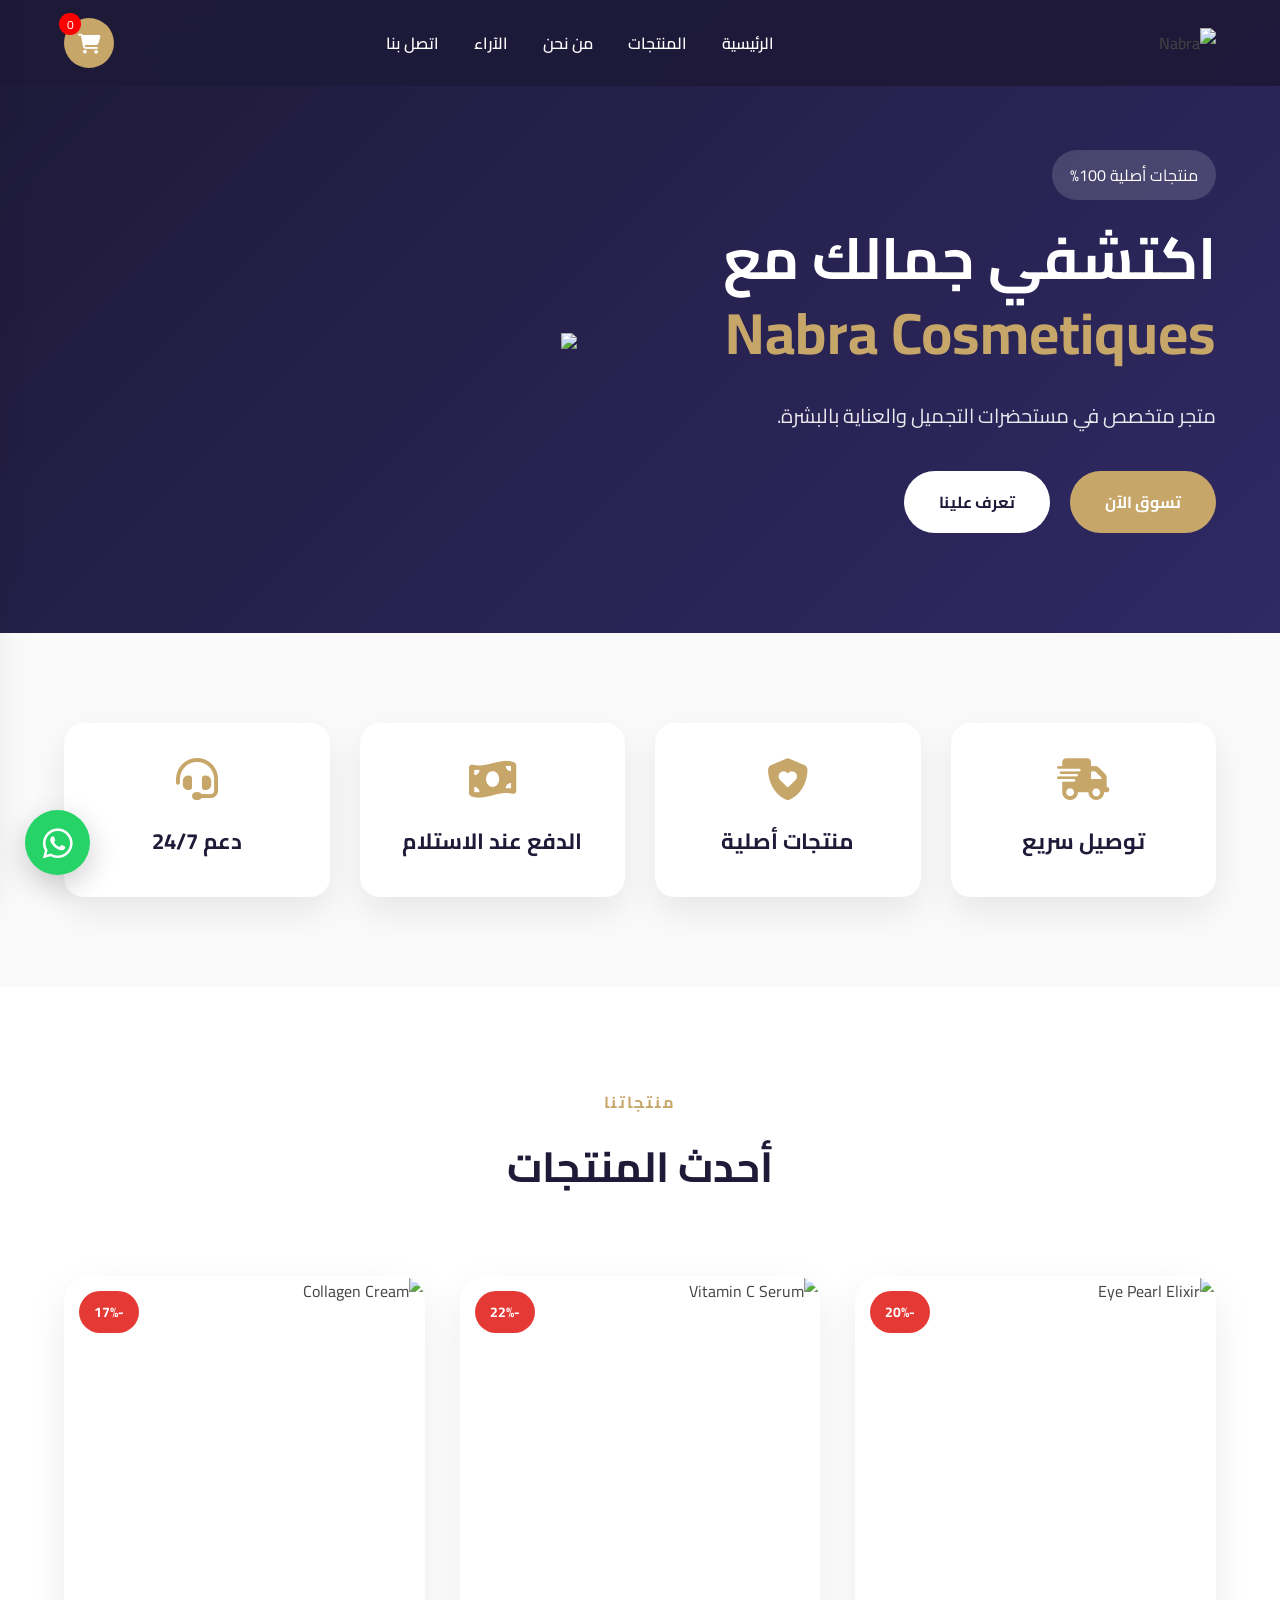
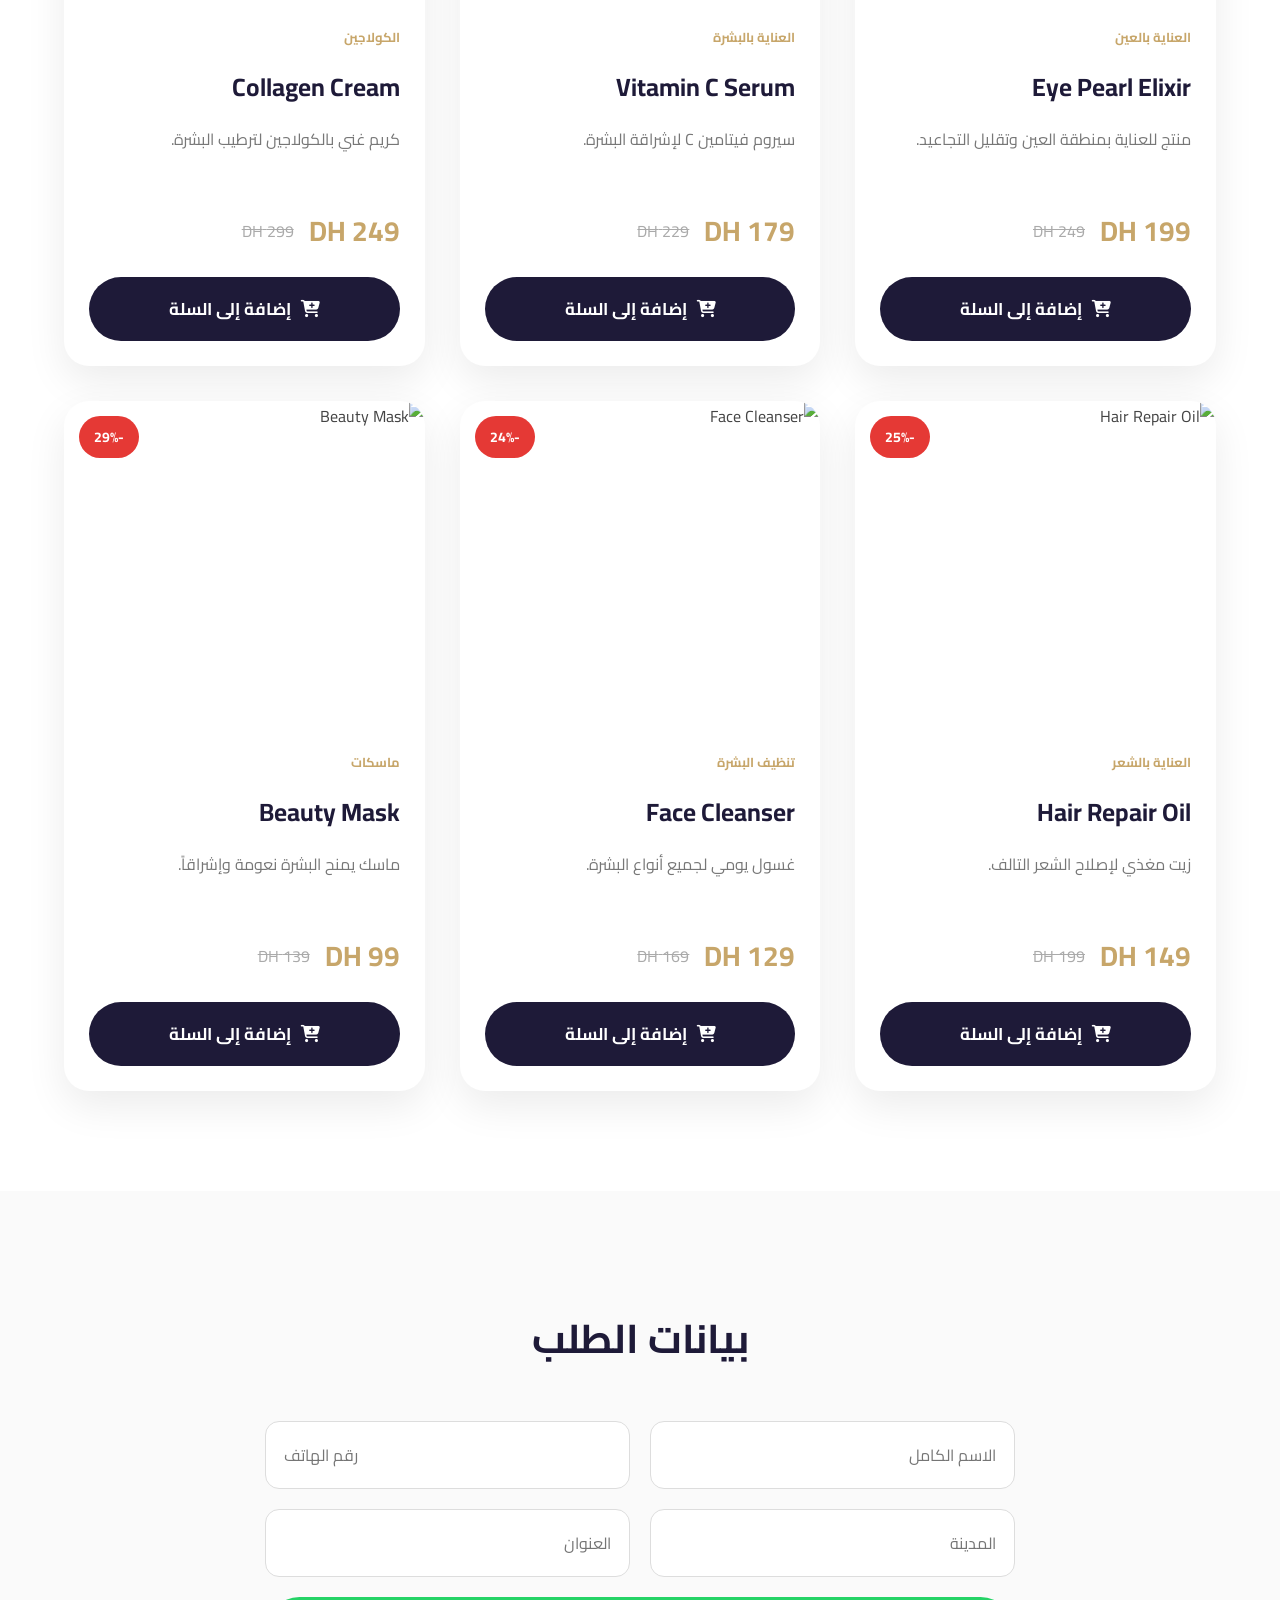
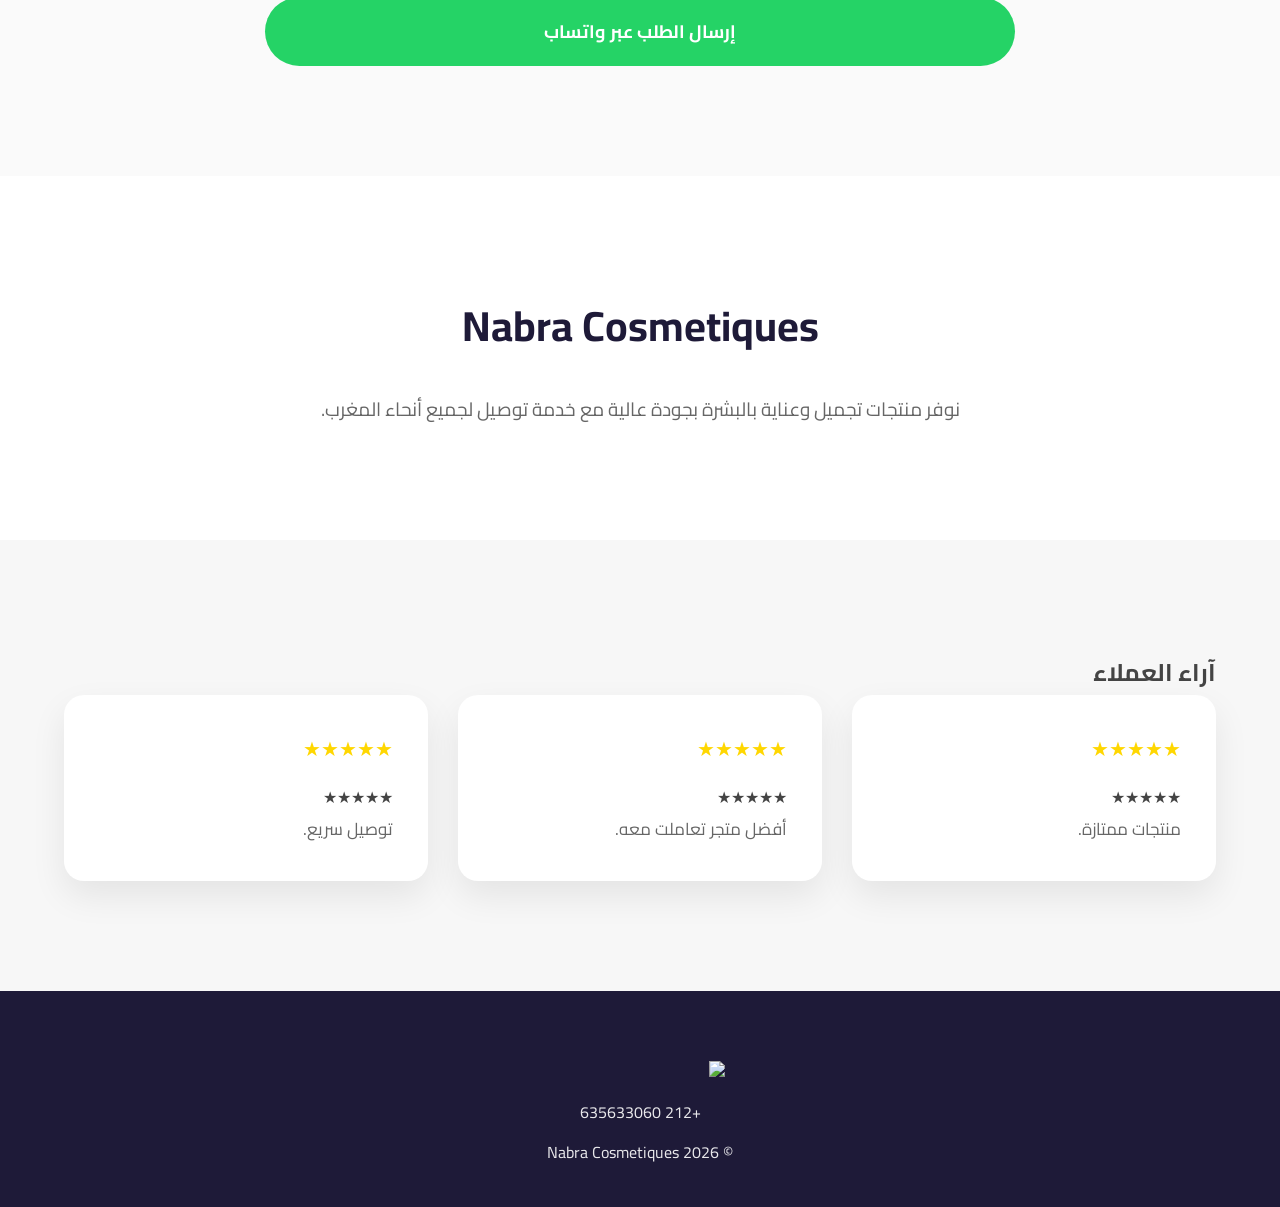
==== commit 5bcc9ba3: "Update index.html" ====
--- a/index.html
+++ b/index.html
@@ -30,11 +30,6 @@
 
 <!-- Loader -->
 
-<div id="loader">
-
-    <div class="spinner"></div>
-
-</div>
 
 <!-- HEADER -->
 
--- a/style.css
+++ b/style.css
@@ -1,16 +1,17 @@
-/* ==========================
-   Nabra Cosmetiques
-   Style.css
-==========================*/
+/*======================================
+Nabra Cosmetiques
+Premium Store
+=======================================*/
 
 :root{
 
---primary:#1d1b3a;
---secondary:#c9a86a;
+--primary:#1E1A38;
+--secondary:#C7A66A;
 --white:#ffffff;
---light:#f8f8f8;
---gray:#777;
---shadow:0 15px 40px rgba(0,0,0,.12);
+--light:#F8F8F8;
+--text:#444;
+--success:#25D366;
+--shadow:0 15px 35px rgba(0,0,0,.08);
 --radius:18px;
 --transition:.35s;
 
@@ -30,8 +31,8 @@
 body{
 
 background:#fff;
-color:#222;
 overflow-x:hidden;
+color:var(--text);
 
 }
 
@@ -45,6 +46,14 @@
 a{
 
 text-decoration:none;
+
+}
+
+button{
+
+cursor:pointer;
+
+font-family:'Cairo',sans-serif;
 
 }
 
@@ -57,27 +66,92 @@
 }
 
 /*==========================
+Loader
+===========================*/
+
+#loader{
+
+position:fixed;
+
+top:0;
+left:0;
+
+width:100%;
+height:100%;
+
+background:white;
+
+display:flex;
+
+justify-content:center;
+
+align-items:center;
+
+z-index:99999;
+
+transition:.5s;
+
+}
+
+.spinner{
+
+width:70px;
+
+height:70px;
+
+border-radius:50%;
+
+border:6px solid #eee;
+
+border-top:6px solid var(--secondary);
+
+animation:spin 1s linear infinite;
+
+}
+
+@keyframes spin{
+
+100%{
+
+transform:rotate(360deg);
+
+}
+
+}
+
+/*==========================
 HEADER
-==========================*/
+===========================*/
 
 header{
 
 position:fixed;
+
 top:0;
+
 right:0;
+
 left:0;
 
-background:rgba(29,27,58,.92);
+background:rgba(30,26,56,.92);
 
 backdrop-filter:blur(12px);
 
 z-index:999;
 
-box-shadow:0 8px 25px rgba(0,0,0,.12);
-
-}
-
-header .container{
+transition:.3s;
+
+}
+
+header.sticky{
+
+background:var(--primary);
+
+box-shadow:var(--shadow);
+
+}
+
+.nav{
 
 display:flex;
 
@@ -98,6 +172,7 @@
 nav{
 
 display:flex;
+
 gap:35px;
 
 }
@@ -106,726 +181,1693 @@
 
 color:white;
 
+font-weight:600;
+
+position:relative;
+
+transition:.3s;
+
+}
+
+nav a:hover{
+
+color:var(--secondary);
+
+}
+
+nav a::after{
+
+content:"";
+
+position:absolute;
+
+bottom:-6px;
+
+right:0;
+
+width:0;
+
+height:2px;
+
+background:var(--secondary);
+
+transition:.3s;
+
+}
+
+nav a:hover::after{
+
+width:100%;
+
+}
+
+/*==========================
+Menu Button
+===========================*/
+
+.menu-btn{
+
+display:none;
+
+background:none;
+
+border:none;
+
+color:white;
+
+font-size:28px;
+
+}
+
+/*==========================
+Cart
+===========================*/
+
+.header-icons button{
+
+width:50px;
+
+height:50px;
+
+border-radius:50%;
+
+border:none;
+
+background:var(--secondary);
+
+color:white;
+
+font-size:20px;
+
+position:relative;
+
+}
+
+#cartCounter{
+
+position:absolute;
+
+top:-5px;
+
+left:-5px;
+
+background:red;
+
+color:white;
+
+width:22px;
+
+height:22px;
+
+border-radius:50%;
+
+display:flex;
+
+justify-content:center;
+
+align-items:center;
+
+font-size:12px;
+
+}
+
+/*==========================
+Hero
+===========================*/
+
+.hero{
+
+padding-top:150px;
+
+padding-bottom:100px;
+
+background:
+
+linear-gradient(135deg,#1E1A38,#2F2964);
+
+color:white;
+
+}
+
+.hero-grid{
+
+display:grid;
+
+grid-template-columns:repeat(2,1fr);
+
+gap:60px;
+
+align-items:center;
+
+}
+
+.badge{
+
+display:inline-block;
+
+background:rgba(255,255,255,.15);
+
+padding:10px 18px;
+
+border-radius:40px;
+
+margin-bottom:20px;
+
+}
+
+.hero h1{
+
+font-size:58px;
+
+line-height:1.3;
+
+margin-bottom:25px;
+
+}
+
+.hero h1 span{
+
+color:var(--secondary);
+
+}
+
+.hero p{
+
+font-size:20px;
+
+line-height:2;
+
+margin-bottom:35px;
+
+opacity:.9;
+
+}
+
+.hero-image{
+
+display:flex;
+
+justify-content:center;
+
+}
+
+.hero-image img{
+
+width:480px;
+
+animation:float 4s infinite ease-in-out;
+
+}
+
+@keyframes float{
+
+0%{transform:translateY(0);}
+
+50%{transform:translateY(-18px);}
+
+100%{transform:translateY(0);}
+
+}
+
+/*==========================
+Buttons
+===========================*/
+
+.hero-buttons{
+
+display:flex;
+
+gap:20px;
+
+}
+
+.btn{
+
+padding:16px 35px;
+
+border-radius:50px;
+
+font-weight:bold;
+
+transition:.3s;
+
+display:inline-flex;
+
+align-items:center;
+
+justify-content:center;
+
+}
+
+.gold{
+
+background:var(--secondary);
+
+color:white;
+
+}
+
+.white{
+
+background:white;
+
+color:var(--primary);
+
+}
+
+.btn:hover{
+
+transform:translateY(-6px);
+
+box-shadow:var(--shadow);
+
+}
+/*======================================
+FEATURES
+=======================================*/
+
+.features{
+
+padding:90px 0;
+
+background:#fafafa;
+
+}
+
+.features-grid{
+
+display:grid;
+
+grid-template-columns:repeat(4,1fr);
+
+gap:30px;
+
+}
+
+.features-grid div{
+
+background:#fff;
+
+padding:35px;
+
+border-radius:20px;
+
+text-align:center;
+
+box-shadow:var(--shadow);
+
+transition:.35s;
+
+}
+
+.features-grid div:hover{
+
+transform:translateY(-10px);
+
+}
+
+.features-grid i{
+
+font-size:42px;
+
+color:var(--secondary);
+
+margin-bottom:20px;
+
+}
+
+.features-grid h3{
+
+font-size:22px;
+
+color:var(--primary);
+
+}
+
+/*======================================
+SECTION TITLE
+=======================================*/
+
+.section-title{
+
+text-align:center;
+
+margin-bottom:70px;
+
+}
+
+.section-title span{
+
+color:var(--secondary);
+
+font-weight:bold;
+
+letter-spacing:2px;
+
+}
+
+.section-title h2{
+
+font-size:42px;
+
+margin-top:10px;
+
+color:var(--primary);
+
+}
+
+.section-title p{
+
+margin-top:15px;
+
+color:#777;
+
+}
+
+/*======================================
+PRODUCTS
+=======================================*/
+
+#products{
+
+padding:100px 0;
+
+background:#fff;
+
+}
+
+.products-grid{
+
+display:grid;
+
+grid-template-columns:repeat(auto-fit,minmax(290px,1fr));
+
+gap:35px;
+
+}
+
+/*======================================
+PRODUCT CARD
+=======================================*/
+
+.product-card{
+
+background:white;
+
+border-radius:25px;
+
+overflow:hidden;
+
+box-shadow:0 15px 40px rgba(0,0,0,.08);
+
+transition:.4s;
+
+position:relative;
+
+}
+
+.product-card:hover{
+
+transform:translateY(-15px);
+
+box-shadow:0 25px 60px rgba(0,0,0,.15);
+
+}
+
+.product-image{
+
+position:relative;
+
+overflow:hidden;
+
+}
+
+.product-image img{
+
+width:100%;
+
+height:320px;
+
+object-fit:cover;
+
+transition:.5s;
+
+}
+
+.product-card:hover img{
+
+transform:scale(1.08);
+
+}
+
+/*======================================
+DISCOUNT
+=======================================*/
+
+.discount{
+
+position:absolute;
+
+top:15px;
+
+left:15px;
+
+background:#e53935;
+
+color:white;
+
+padding:8px 15px;
+
+border-radius:50px;
+
+font-size:14px;
+
+font-weight:bold;
+
+}
+
+/*======================================
+CONTENT
+=======================================*/
+
+.product-content{
+
+padding:25px;
+
+}
+
+.category{
+
+font-size:13px;
+
+color:var(--secondary);
+
+font-weight:bold;
+
+}
+
+.product-content h3{
+
+margin-top:12px;
+
+font-size:25px;
+
+color:var(--primary);
+
+}
+
+.product-content p{
+
+margin:15px 0;
+
+line-height:1.8;
+
+color:#777;
+
+min-height:60px;
+
+}
+
+/*======================================
+PRICE
+=======================================*/
+
+.price{
+
+display:flex;
+
+align-items:center;
+
+gap:15px;
+
+margin:20px 0;
+
+}
+
+.new-price{
+
+font-size:28px;
+
+font-weight:bold;
+
+color:var(--secondary);
+
+}
+
+.old-price{
+
+text-decoration:line-through;
+
+color:#aaa;
+
+}
+
+/*======================================
+BUTTON
+=======================================*/
+
+.product-card button{
+
+width:100%;
+
+padding:16px;
+
+border:none;
+
+border-radius:50px;
+
+background:var(--primary);
+
+color:white;
+
 font-size:17px;
 
-font-weight:600;
+font-weight:bold;
+
+transition:.35s;
+
+display:flex;
+
+justify-content:center;
+
+align-items:center;
+
+gap:10px;
+
+}
+
+.product-card button:hover{
+
+background:var(--secondary);
+
+transform:translateY(-3px);
+
+}
+
+/*======================================
+HOVER EFFECT
+=======================================*/
+
+.product-card::before{
+
+content:"";
+
+position:absolute;
+
+top:0;
+
+left:-120%;
+
+width:60%;
+
+height:100%;
+
+background:rgba(255,255,255,.18);
+
+transform:skewX(-25deg);
+
+transition:.7s;
+
+}
+
+.product-card:hover::before{
+
+left:140%;
+
+}
+/*======================================
+CART SIDEBAR
+=======================================*/
+
+.cart{
+
+position:fixed;
+
+top:0;
+
+left:-430px;
+
+width:430px;
+
+height:100vh;
+
+background:#fff;
+
+box-shadow:-15px 0 40px rgba(0,0,0,.15);
+
+z-index:9999;
+
+display:flex;
+
+flex-direction:column;
+
+transition:.4s;
+
+overflow:hidden;
+
+}
+
+.cart.active{
+
+left:0;
+
+}
+
+.cart-header{
+
+padding:25px;
+
+background:var(--primary);
+
+color:#fff;
+
+display:flex;
+
+justify-content:space-between;
+
+align-items:center;
+
+}
+
+.cart-header h2{
+
+font-size:24px;
+
+}
+
+.cart-header button{
+
+background:none;
+
+border:none;
+
+color:#fff;
+
+font-size:28px;
+
+cursor:pointer;
+
+}
+
+/*==========================*/
+
+#cartItems{
+
+flex:1;
+
+overflow-y:auto;
+
+padding:20px;
+
+}
+
+/*==========================*/
+
+.cart-item{
+
+display:grid;
+
+grid-template-columns:80px 1fr auto;
+
+gap:15px;
+
+align-items:center;
+
+padding:15px 0;
+
+border-bottom:1px solid #eee;
+
+}
+
+.cart-item img{
+
+width:80px;
+
+height:80px;
+
+object-fit:cover;
+
+border-radius:15px;
+
+}
+
+.cart-item h4{
+
+font-size:17px;
+
+margin-bottom:6px;
+
+color:var(--primary);
+
+}
+
+.cart-item p{
+
+color:var(--secondary);
+
+font-weight:bold;
+
+}
+
+/*==========================*/
+
+.qty{
+
+display:flex;
+
+align-items:center;
+
+gap:10px;
+
+margin-top:8px;
+
+}
+
+.qty button{
+
+width:32px;
+
+height:32px;
+
+border:none;
+
+border-radius:50%;
+
+background:var(--secondary);
+
+color:#fff;
+
+font-size:18px;
+
+font-weight:bold;
+
+}
+
+.qty span{
+
+font-weight:bold;
+
+}
+
+/*==========================*/
+
+.delete{
+
+background:#ff4d4d;
+
+border:none;
+
+color:#fff;
+
+width:38px;
+
+height:38px;
+
+border-radius:50%;
+
+}
+
+/*==========================*/
+
+.cart-footer{
+
+padding:20px;
+
+border-top:1px solid #eee;
+
+background:#fff;
+
+}
+
+.cart-footer h3{
+
+display:flex;
+
+justify-content:space-between;
+
+margin-bottom:20px;
+
+color:var(--primary);
+
+}
+
+.cart-footer button{
+
+width:100%;
+
+padding:16px;
+
+border:none;
+
+border-radius:50px;
+
+background:var(--secondary);
+
+color:#fff;
+
+font-size:18px;
+
+font-weight:bold;
 
 transition:.3s;
 
+}
+
+.cart-footer button:hover{
+
+background:var(--primary);
+
+}
+
+/*======================================
+OVERLAY
+=======================================*/
+
+#overlay{
+
+position:fixed;
+
+top:0;
+
+left:0;
+
+width:100%;
+
+height:100%;
+
+background:rgba(0,0,0,.55);
+
+opacity:0;
+
+visibility:hidden;
+
+transition:.3s;
+
+z-index:9998;
+
+}
+
+#overlay.active{
+
+opacity:1;
+
+visibility:visible;
+
+}
+
+/*======================================
+CHECKOUT
+=======================================*/
+
+#checkout{
+
+padding:110px 0;
+
+background:#fafafa;
+
+}
+
+#checkout h2{
+
+text-align:center;
+
+font-size:40px;
+
+color:var(--primary);
+
+margin-bottom:45px;
+
+}
+
+#checkoutForm{
+
+max-width:750px;
+
+margin:auto;
+
+display:grid;
+
+grid-template-columns:repeat(2,1fr);
+
+gap:20px;
+
+}
+
+#checkoutForm input{
+
+padding:18px;
+
+border:1px solid #ddd;
+
+border-radius:14px;
+
+font-size:16px;
+
+outline:none;
+
+transition:.3s;
+
+}
+
+#checkoutForm input:focus{
+
+border-color:var(--secondary);
+
+box-shadow:0 0 0 4px rgba(199,166,106,.15);
+
+}
+
+#checkoutForm button{
+
+grid-column:1/-1;
+
+padding:18px;
+
+background:var(--success);
+
+color:#fff;
+
+border:none;
+
+border-radius:50px;
+
+font-size:18px;
+
+font-weight:bold;
+
+transition:.35s;
+
+}
+
+#checkoutForm button:hover{
+
+transform:translateY(-5px);
+
+}
+
+/*======================================
+TOAST
+=======================================*/
+
+.toast{
+
+position:fixed;
+
+bottom:30px;
+
+right:30px;
+
+background:var(--primary);
+
+color:#fff;
+
+padding:18px 28px;
+
+border-radius:14px;
+
+box-shadow:var(--shadow);
+
+transform:translateY(120px);
+
+opacity:0;
+
+transition:.4s;
+
+z-index:99999;
+
+}
+
+.toast.show{
+
+opacity:1;
+
+transform:translateY(0);
+
+}
+/*======================================
+ABOUT
+=======================================*/
+
+#about{
+
+padding:110px 0;
+
+background:#fff;
+
+}
+
+#about .container{
+
+max-width:900px;
+
+text-align:center;
+
+}
+
+#about h2{
+
+font-size:42px;
+
+color:var(--primary);
+
+margin-bottom:25px;
+
+}
+
+#about p{
+
+font-size:19px;
+
+line-height:2.1;
+
+color:#666;
+
+max-width:750px;
+
+margin:auto;
+
+}
+
+/*======================================
+REVIEWS
+=======================================*/
+
+#reviews{
+
+padding:110px 0;
+
+background:#f7f7f7;
+
+}
+
+.reviews-grid{
+
+display:grid;
+
+grid-template-columns:repeat(auto-fit,minmax(320px,1fr));
+
+gap:30px;
+
+}
+
+.review{
+
+background:#fff;
+
+padding:35px;
+
+border-radius:20px;
+
+box-shadow:var(--shadow);
+
+transition:.35s;
+
 position:relative;
 
 }
 
-nav a:hover{
-
-color:var(--secondary);
-
-}
-
-nav a::after{
-
-content:"";
+.review:hover{
+
+transform:translateY(-12px);
+
+}
+
+.review::before{
+
+content:"★★★★★";
+
+display:block;
+
+font-size:20px;
+
+color:#FFD700;
+
+margin-bottom:15px;
+
+}
+
+.review p{
+
+line-height:2;
+
+color:#666;
+
+font-size:17px;
+
+}
+
+/*======================================
+FOOTER
+=======================================*/
+
+footer{
+
+background:var(--primary);
+
+color:#fff;
+
+padding:70px 0 30px;
+
+text-align:center;
+
+}
+
+footer img{
+
+width:170px;
+
+margin:auto;
+
+margin-bottom:20px;
+
+}
+
+footer p{
+
+margin:10px 0;
+
+opacity:.9;
+
+}
+
+footer hr{
+
+margin:35px 0;
+
+border:none;
+
+height:1px;
+
+background:rgba(255,255,255,.15);
+
+}
+
+/*======================================
+WHATSAPP BUTTON
+=======================================*/
+
+.whatsapp{
+
+position:fixed;
+
+bottom:25px;
+
+left:25px;
+
+width:65px;
+
+height:65px;
+
+border-radius:50%;
+
+background:#25D366;
+
+display:flex;
+
+justify-content:center;
+
+align-items:center;
+
+font-size:34px;
+
+color:white;
+
+box-shadow:0 10px 30px rgba(0,0,0,.2);
+
+transition:.35s;
+
+z-index:999;
+
+}
+
+.whatsapp:hover{
+
+transform:scale(1.1);
+
+}
+
+/*======================================
+SCROLL TOP
+=======================================*/
+
+#scrollTop{
+
+position:fixed;
+
+bottom:105px;
+
+left:25px;
+
+width:55px;
+
+height:55px;
+
+border:none;
+
+border-radius:50%;
+
+background:var(--secondary);
+
+color:white;
+
+font-size:22px;
+
+display:flex;
+
+justify-content:center;
+
+align-items:center;
+
+opacity:0;
+
+visibility:hidden;
+
+transition:.3s;
+
+z-index:999;
+
+box-shadow:var(--shadow);
+
+}
+
+#scrollTop.show{
+
+opacity:1;
+
+visibility:visible;
+
+}
+
+#scrollTop:hover{
+
+background:var(--primary);
+
+}
+
+/*======================================
+ANIMATIONS
+=======================================*/
+
+.hidden{
+
+opacity:0;
+
+transform:translateY(60px);
+
+transition:1s;
+
+}
+
+.visible{
+
+opacity:1;
+
+transform:translateY(0);
+
+}
+
+/*======================================
+SCROLLBAR
+=======================================*/
+
+::-webkit-scrollbar{
+
+width:10px;
+
+}
+
+::-webkit-scrollbar-thumb{
+
+background:var(--secondary);
+
+border-radius:20px;
+
+}
+
+::-webkit-scrollbar-track{
+
+background:#eee;
+
+}
+/*======================================
+RESPONSIVE DESIGN
+=======================================*/
+
+@media (max-width:992px){
+
+.hero-grid{
+
+grid-template-columns:1fr;
+
+text-align:center;
+
+}
+
+.hero-image{
+
+order:-1;
+
+margin-bottom:40px;
+
+}
+
+.hero-image img{
+
+width:340px;
+
+margin:auto;
+
+}
+
+.features-grid{
+
+grid-template-columns:repeat(2,1fr);
+
+}
+
+.products-grid{
+
+grid-template-columns:repeat(2,1fr);
+
+}
+
+nav{
+
+display:none;
 
 position:absolute;
 
-bottom:-8px;
-
-right:0;
-
-width:0;
-
-height:2px;
+top:85px;
+
+right:20px;
+
+left:20px;
+
+background:var(--primary);
+
+border-radius:18px;
+
+padding:25px;
+
+flex-direction:column;
+
+gap:20px;
+
+box-shadow:var(--shadow);
+
+}
+
+nav.active{
+
+display:flex;
+
+}
+
+.menu-btn{
+
+display:block;
+
+}
+
+#checkoutForm{
+
+grid-template-columns:1fr;
+
+}
+
+.cart{
+
+width:380px;
+
+left:-380px;
+
+}
+
+.cart.active{
+
+left:0;
+
+}
+
+}
+
+/*======================================*/
+
+@media (max-width:768px){
+
+.container{
+
+width:94%;
+
+}
+
+.hero{
+
+padding-top:120px;
+
+}
+
+.hero h1{
+
+font-size:38px;
+
+}
+
+.hero p{
+
+font-size:17px;
+
+}
+
+.hero-buttons{
+
+flex-direction:column;
+
+}
+
+.btn{
+
+width:100%;
+
+}
+
+.features-grid{
+
+grid-template-columns:1fr;
+
+}
+
+.products-grid{
+
+grid-template-columns:1fr;
+
+}
+
+.section-title h2{
+
+font-size:32px;
+
+}
+
+.review{
+
+padding:25px;
+
+}
+
+.cart{
+
+width:100%;
+
+left:-100%;
+
+}
+
+.cart.active{
+
+left:0;
+
+}
+
+.cart-item{
+
+grid-template-columns:70px 1fr;
+
+}
+
+.delete{
+
+grid-column:2;
+
+justify-self:end;
+
+margin-top:10px;
+
+}
+
+#checkout{
+
+padding:80px 0;
+
+}
+
+#checkout h2{
+
+font-size:30px;
+
+}
+
+footer{
+
+padding:50px 0 20px;
+
+}
+
+}
+
+/*======================================*/
+
+@media (max-width:480px){
+
+.logo img{
+
+width:130px;
+
+}
+
+.hero h1{
+
+font-size:30px;
+
+}
+
+.hero-image img{
+
+width:260px;
+
+}
+
+.section-title h2{
+
+font-size:28px;
+
+}
+
+.product-content h3{
+
+font-size:20px;
+
+}
+
+.new-price{
+
+font-size:22px;
+
+}
+
+.old-price{
+
+font-size:15px;
+
+}
+
+.product-card button{
+
+font-size:15px;
+
+padding:14px;
+
+}
+
+.whatsapp{
+
+width:58px;
+
+height:58px;
+
+font-size:30px;
+
+left:15px;
+
+bottom:15px;
+
+}
+
+#scrollTop{
+
+left:15px;
+
+bottom:85px;
+
+width:48px;
+
+height:48px;
+
+font-size:18px;
+
+}
+
+.toast{
+
+right:15px;
+
+left:15px;
+
+bottom:20px;
+
+text-align:center;
+
+font-size:15px;
+
+}
+
+}
+
+/*======================================
+EXTRA EFFECTS
+=======================================*/
+
+.product-card,
+.review,
+.features-grid div,
+.btn,
+.cart,
+.whatsapp,
+#scrollTop{
+
+transition:all .35s ease;
+
+}
+
+input,
+button{
+
+outline:none;
+
+}
+
+button:active{
+
+transform:scale(.97);
+
+}
+
+html{
+
+scroll-padding-top:90px;
+
+}
+
+body{
+
+min-height:100vh;
+
+}
+
+::selection{
 
 background:var(--secondary);
 
-transition:.3s;
-
-}
-
-nav a:hover::after{
-
-width:100%;
-
-}
-
-/*==========================
-HERO
-==========================*/
-
-.hero{
-
-padding-top:150px;
-
-padding-bottom:100px;
-
-background:
-
-linear-gradient(135deg,#1d1b3a,#27245b);
-
-color:white;
-
-}
-
-.hero-content{
-
-display:grid;
-
-grid-template-columns:repeat(2,1fr);
-
-align-items:center;
-
-gap:70px;
-
-}
-
-.hero h1{
-
-font-size:58px;
-
-line-height:1.3;
-
-margin-bottom:25px;
-
-}
-
-.hero p{
-
-font-size:20px;
-
-line-height:2;
-
-opacity:.92;
-
-margin-bottom:35px;
-
-}
-
-.buttons{
-
-display:flex;
-
-gap:18px;
-
-}
-
-.btn{
-
-padding:16px 38px;
-
-border-radius:50px;
-
-background:white;
-
-color:#1d1b3a;
-
-font-weight:bold;
-
-transition:.35s;
-
-box-shadow:var(--shadow);
-
-}
-
-.btn:hover{
-
-transform:translateY(-6px);
-
-}
-
-.gold{
-
-background:var(--secondary);
-
-color:white;
-
-}
-
-.hero-image{
-
-display:flex;
-
-justify-content:center;
-
-}
-
-.hero-image img{
-
-width:470px;
-
-animation:float 4s ease-in-out infinite;
-
-}
-
-@keyframes float{
-
-0%{
-
-transform:translateY(0);
-
-}
-
-50%{
-
-transform:translateY(-18px);
-
-}
-
-100%{
-
-transform:translateY(0);
-
-}
-
-}
-
-/*==========================
-FEATURES
-==========================*/
-
-.features{
-
-padding:90px 0;
-
-background:#fafafa;
-
-}
-
-.features .container{
-
-display:grid;
-
-grid-template-columns:repeat(4,1fr);
-
-gap:30px;
-
-}
-
-.feature{
-
-background:white;
-
-padding:35px;
-
-border-radius:20px;
-
-text-align:center;
-
-box-shadow:var(--shadow);
-
-transition:.35s;
-
-}
-
-.feature:hover{
-
-transform:translateY(-10px);
-
-}
-
-.feature i{
-
-font-size:40px;
-
-color:var(--secondary);
-
-margin-bottom:20px;
-
-}
-
-.feature h3{
-
-font-size:22px;
-
-color:#1d1b3a;
-
-}
-
-/*==========================
-SECTION TITLE
-==========================*/
-
-section h2{
-
-font-size:42px;
-
-text-align:center;
-
-margin-bottom:60px;
-
-color:#1d1b3a;
-
-position:relative;
-
-}
-
-section h2::after{
-
-content:"";
-
-width:90px;
-
-height:4px;
-
-background:var(--secondary);
-
-display:block;
-
-margin:15px auto;
-
-border-radius:20px;
-
-}
-/*==========================
-PRODUCTS
-==========================*/
-
-.products{
-padding:100px 0;
-background:#fff;
-}
-
-.products-grid{
-
-display:grid;
-grid-template-columns:repeat(auto-fit,minmax(280px,1fr));
-gap:35px;
-
-}
-
-.card{
-
-background:#fff;
-
-border-radius:20px;
-
-overflow:hidden;
-
-box-shadow:0 12px 30px rgba(0,0,0,.08);
-
-transition:.35s;
-
-position:relative;
-
-}
-
-.card:hover{
-
-transform:translateY(-12px);
-
-box-shadow:0 25px 50px rgba(0,0,0,.15);
-
-}
-
-.card img{
-
-width:100%;
-height:320px;
-object-fit:cover;
-transition:.4s;
-
-}
-
-.card:hover img{
-
-transform:scale(1.08);
-
-}
-
-.card h3{
-
-font-size:24px;
-margin:20px;
-color:var(--primary);
-
-}
-
-.card p{
-
-margin:0 20px 20px;
-font-size:24px;
-font-weight:bold;
-color:var(--secondary);
-
-}
-
-.card button{
-
-width:calc(100% - 40px);
-
-margin:0 20px 25px;
-
-padding:16px;
-
-border:none;
-
-border-radius:50px;
-
-background:var(--primary);
-
 color:#fff;
 
-font-size:17px;
-
-cursor:pointer;
-
-transition:.3s;
-
-}
-
-.card button:hover{
-
-background:var(--secondary);
-
-transform:scale(1.03);
-
-}
-
-/*==========================
-ORDER
-==========================*/
-
-.order{
-
-padding:100px 0;
-
-background:linear-gradient(135deg,#1d1b3a,#2d295d);
-
-color:#fff;
-
-}
-
-.order form{
-
-max-width:700px;
-
-margin:auto;
-
-display:flex;
-
-flex-direction:column;
-
-gap:18px;
-
-}
-
-.order input{
-
-padding:18px;
-
-border:none;
-
-border-radius:12px;
-
-font-size:17px;
-
-outline:none;
-
-}
-
-.order button{
-
-padding:18px;
-
-background:var(--secondary);
-
-color:white;
-
-border:none;
-
-border-radius:50px;
-
-font-size:18px;
-
-cursor:pointer;
-
-transition:.35s;
-
-font-weight:bold;
-
-}
-
-.order button:hover{
-
-transform:translateY(-5px);
-
-}
-
-/*==========================
-REVIEWS
-==========================*/
-
-.reviews{
-
-padding:100px 0;
-
-background:#fafafa;
-
-display:grid;
-
-grid-template-columns:repeat(auto-fit,minmax(300px,1fr));
-
-gap:30px;
-
-}
-
-.review-box{
-
-background:#fff;
-
-padding:35px;
-
-border-radius:20px;
-
-box-shadow:0 10px 30px rgba(0,0,0,.08);
-
-transition:.35s;
-
-text-align:center;
-
-}
-
-.review-box:hover{
-
-transform:translateY(-8px);
-
-}
-
-.review-box p{
-
-margin-top:15px;
-
-line-height:2;
-
-color:#555;
-
-}
-
-/*==========================
-FOOTER
-==========================*/
-
-footer{
-
-background:#15132e;
-
-color:#fff;
-
-text-align:center;
-
-padding:60px 20px;
-
-}
-
-footer img{
-
-width:180px;
-
-margin:auto;
-
-margin-bottom:20px;
-
-}
-
-footer p{
-
-margin:10px 0;
-
-font-size:17px;
-
-}
-
-/*==========================
-WHATSAPP BUTTON
-==========================*/
-
-.whatsapp{
-
-position:fixed;
-
-bottom:25px;
-
-left:25px;
-
-width:65px;
-
-height:65px;
-
-border-radius:50%;
-
-background:#25D366;
-
-display:flex;
-
-justify-content:center;
-
-align-items:center;
-
-font-size:34px;
-
-color:white;
-
-box-shadow:0 12px 30px rgba(0,0,0,.25);
-
-transition:.3s;
-
-z-index:999;
-
-}
-
-.whatsapp:hover{
-
-transform:scale(1.1);
-
-}
-
-/*==========================
-SCROLLBAR
-==========================*/
-
-::-webkit-scrollbar{
-
-width:10px;
-
-}
-
-::-webkit-scrollbar-thumb{
-
-background:var(--secondary);
-
-border-radius:20px;
-
-}
-
-::-webkit-scrollbar-track{
-
-background:#f2f2f2;
-
-}
-
-/*==========================
-RESPONSIVE
-==========================*/
-
-@media(max-width:992px){
-
-.hero-content{
-
-grid-template-columns:1fr;
-
-text-align:center;
-
-}
-
-.hero-image{
-
-order:-1;
-
-}
-
-.hero h1{
-
-font-size:42px;
-
-}
-
-.features .container{
-
-grid-template-columns:repeat(2,1fr);
-
-}
-
-.buttons{
-
-justify-content:center;
-
-}
-
-nav{
-
-display:none;
-
-}
-
-}
-
-@media(max-width:768px){
-
-.products-grid{
-
-grid-template-columns:1fr;
-
-}
-
-.features .container{
-
-grid-template-columns:1fr;
-
-}
-
-.hero{
-
-padding-top:120px;
-
-}
-
-.hero-image img{
-
-width:320px;
-
-}
-
-.hero h1{
-
-font-size:34px;
-
-}
-
-section h2{
-
-font-size:32px;
-
-}
-
-.logo img{
-
-width:140px;
-
-}
-
-}
-
-@media(max-width:480px){
-
-.container{
-
-width:94%;
-
-}
-
-.btn{
-
-padding:14px 22px;
-
-font-size:15px;
-
-}
-
-.order input{
-
-padding:15px;
-
-}
-
-.order button{
-
-padding:15px;
-
-}
-
-.card img{
-
-height:260px;
-
-}
-
-}
+}
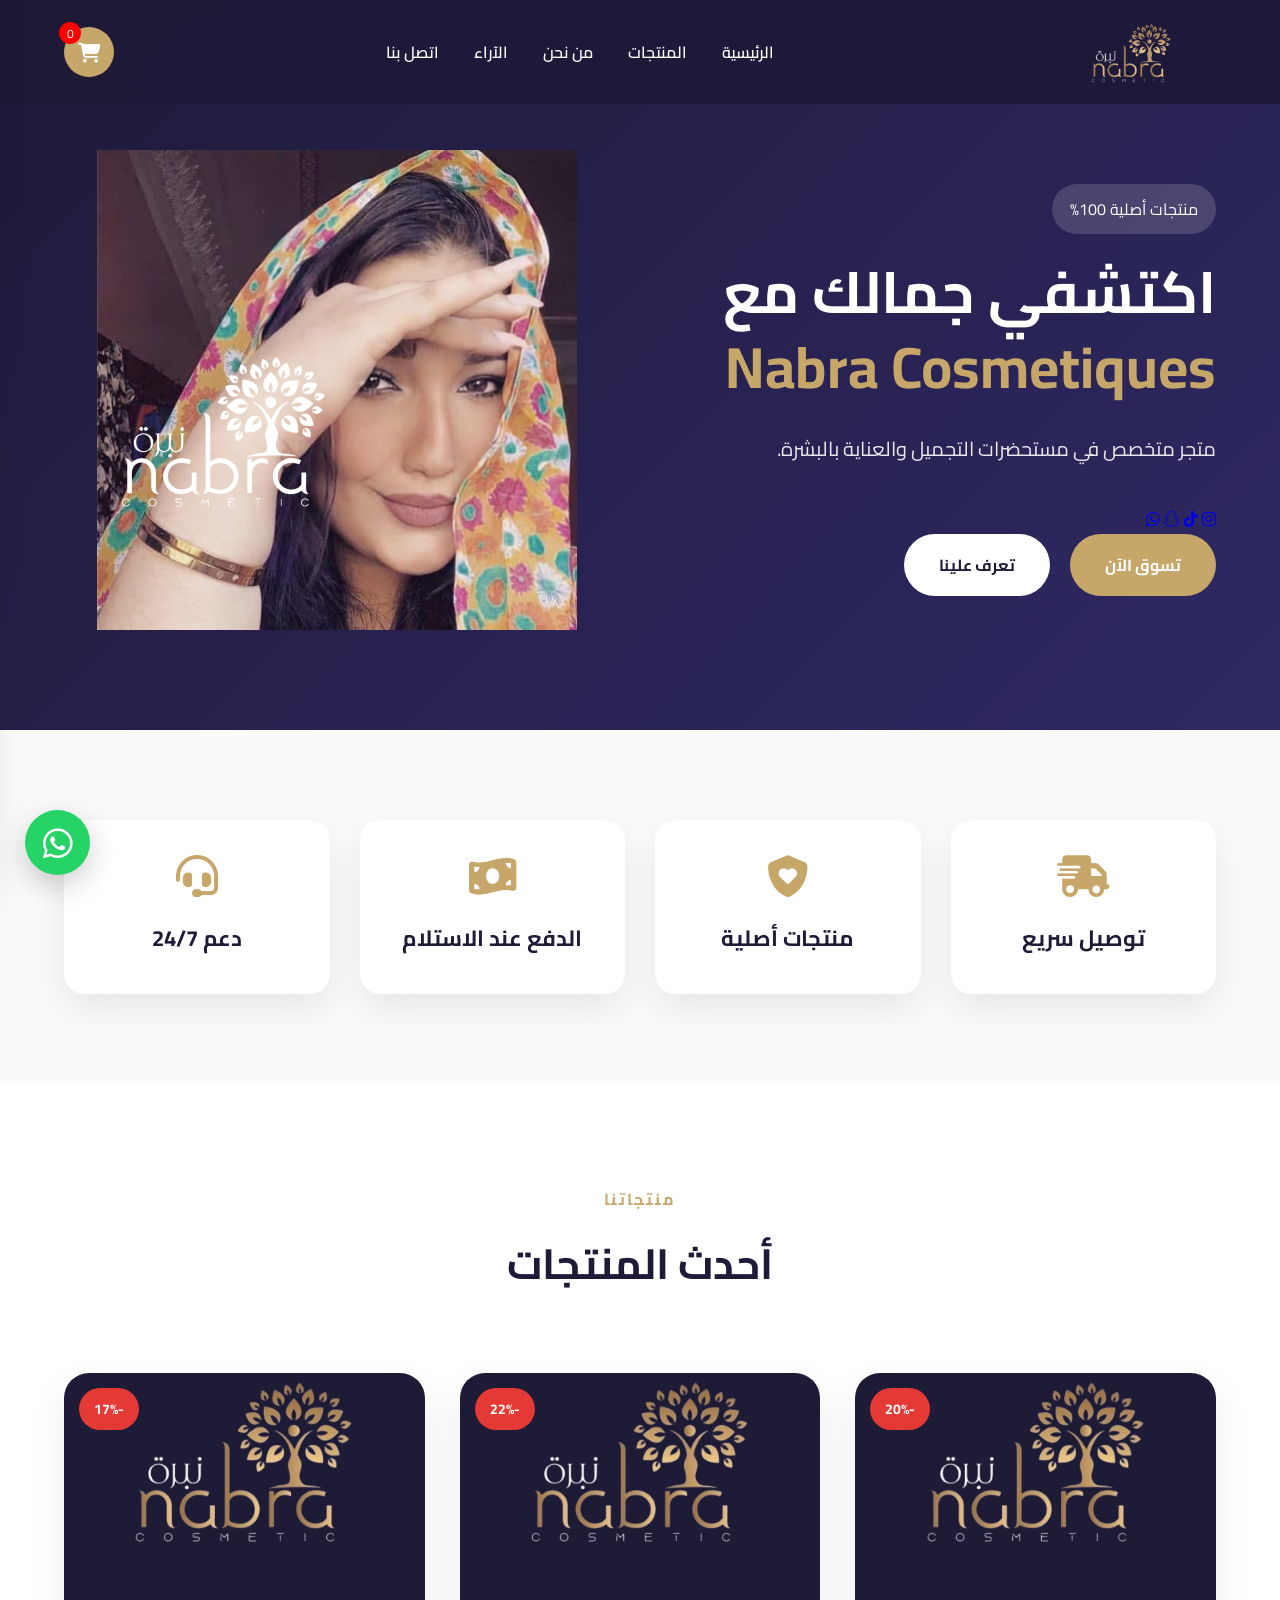
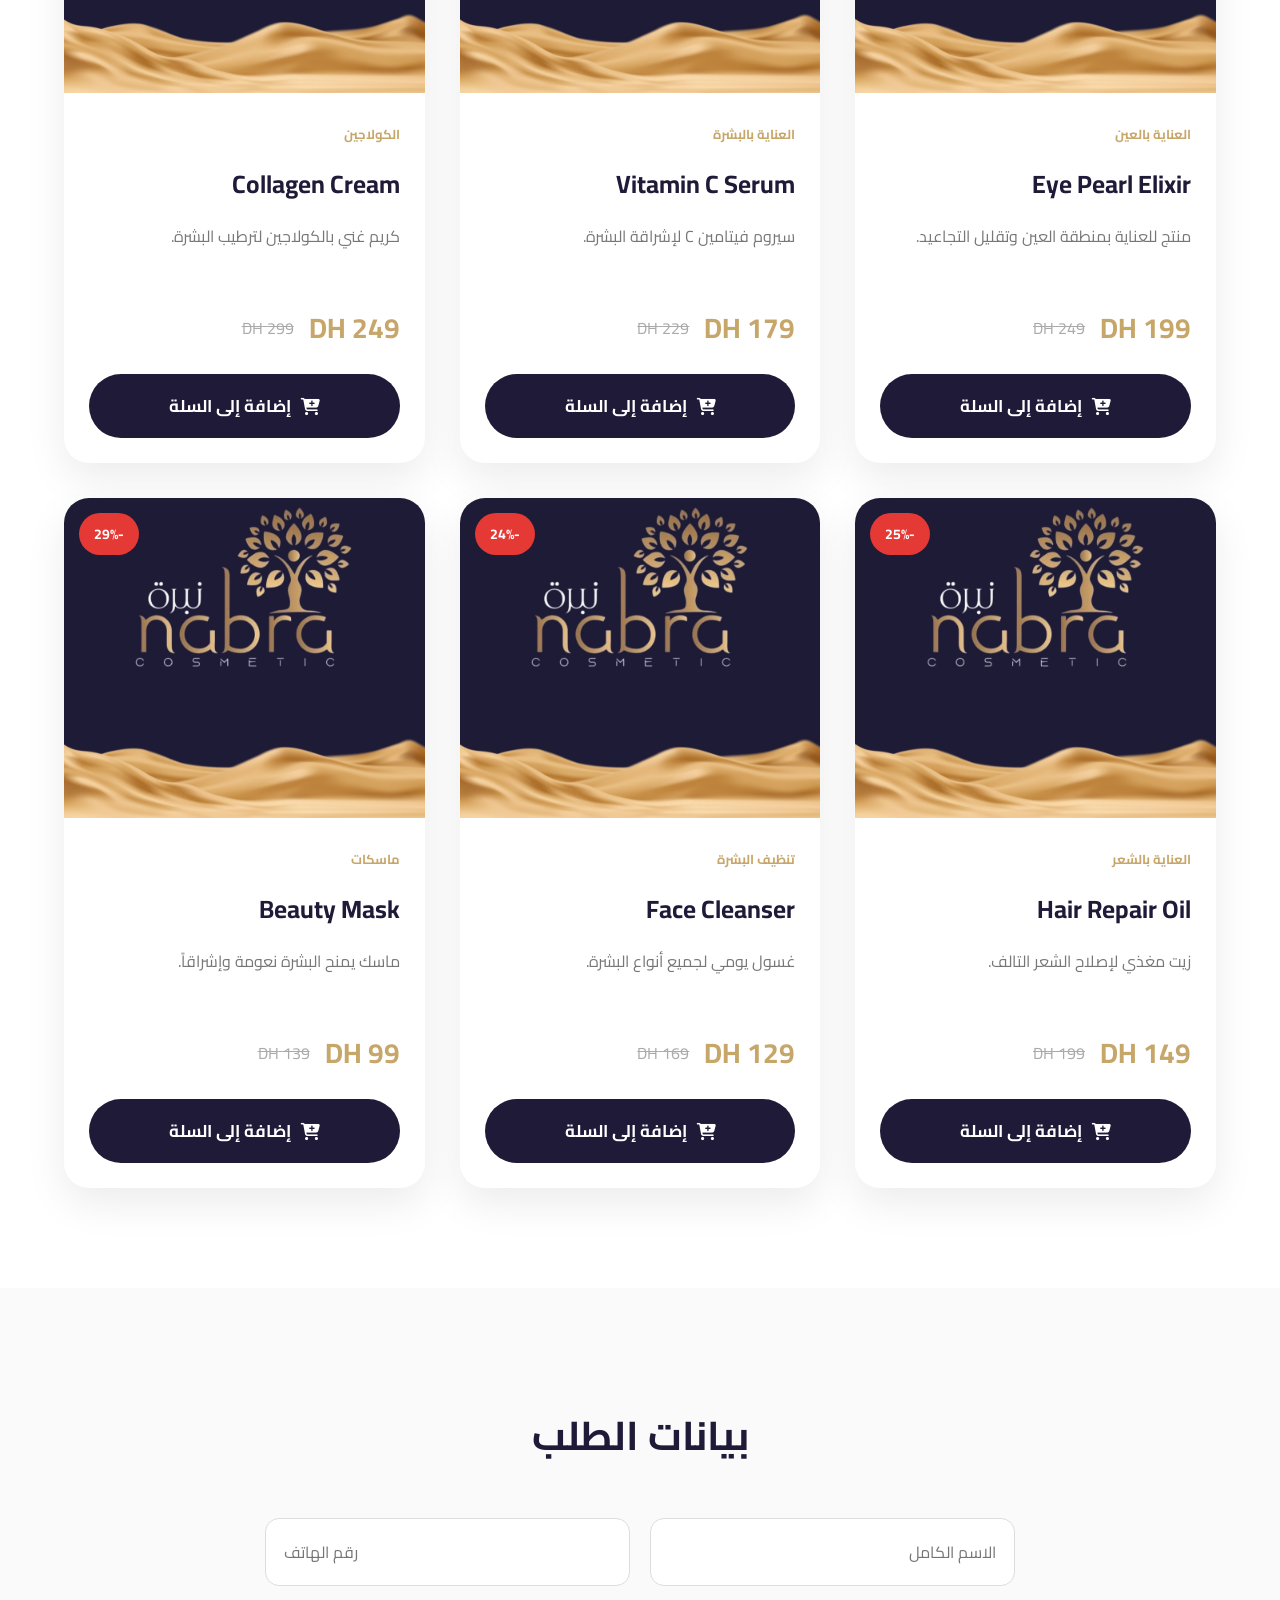
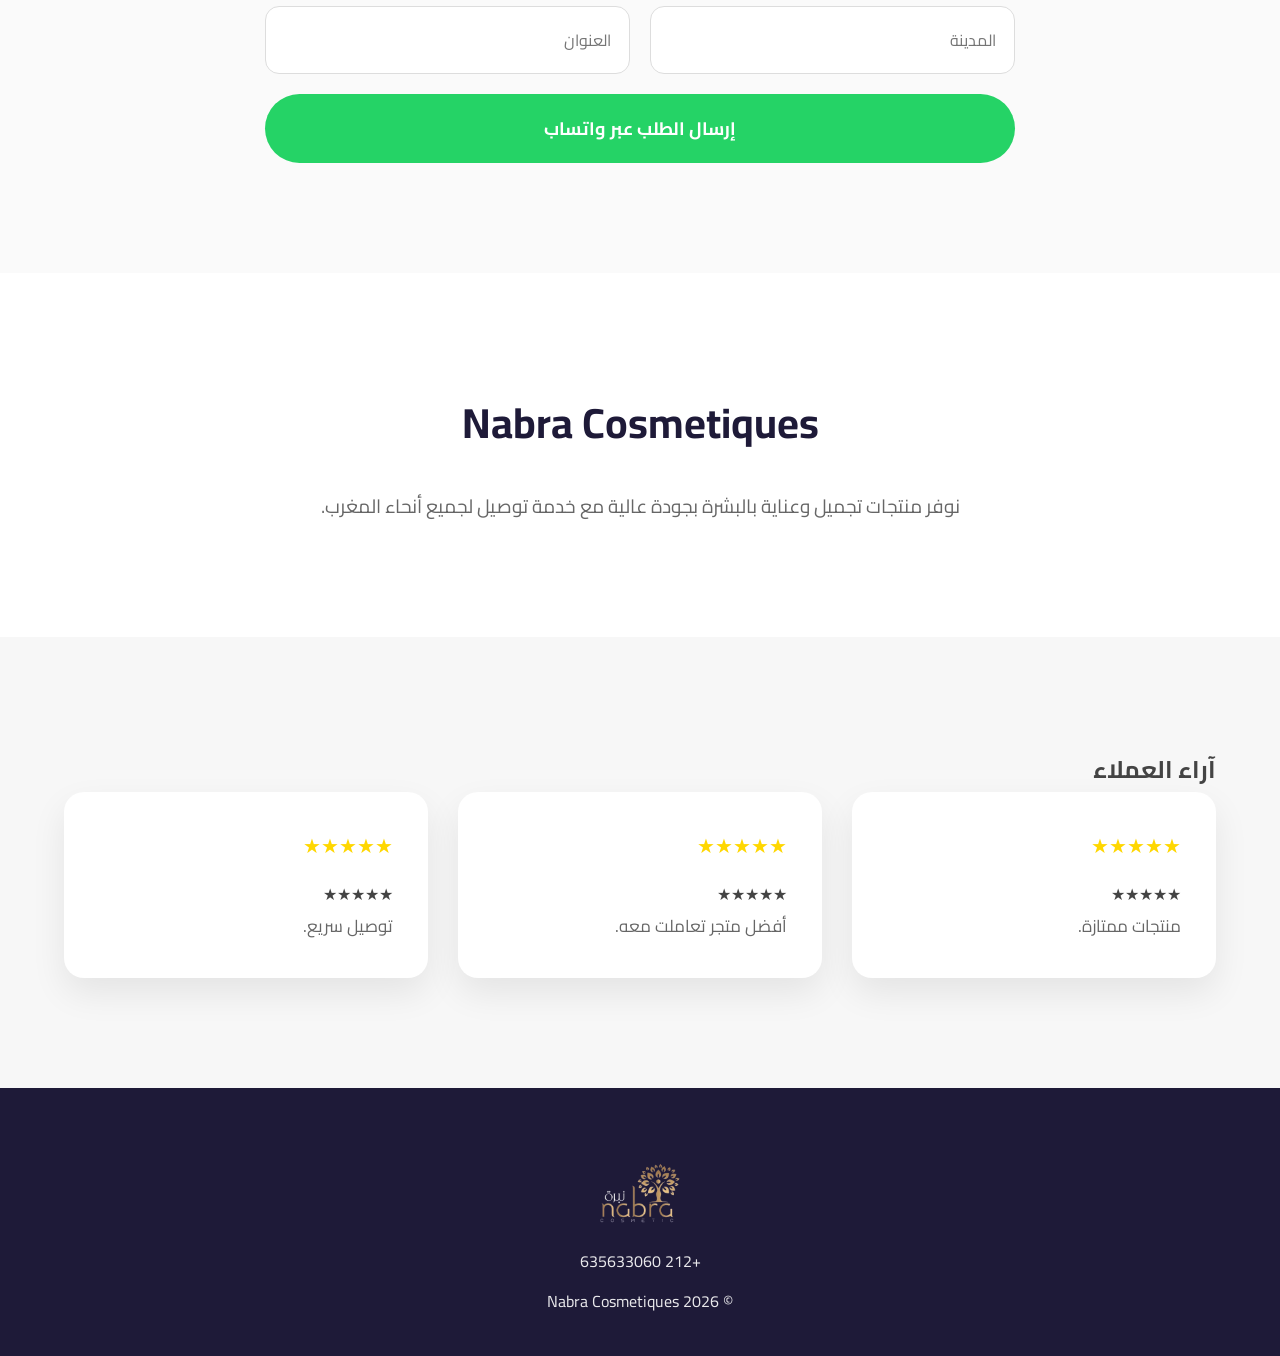
==== commit b10a82f6: "Update index.html" ====
--- a/index.html
+++ b/index.html
@@ -104,7 +104,25 @@
                 متجر متخصص في مستحضرات التجميل والعناية بالبشرة.
 
             </p>
-
+<div class="hero-social">
+
+    <a href="https://www.instagram.com/Nabra_Cosmetiques" target="_blank" title="Instagram">
+        <i class="fab fa-instagram"></i>
+    </a>
+
+    <a href="https://www.tiktok.com/@Nabra_Cosmetiques" target="_blank" title="TikTok">
+        <i class="fab fa-tiktok"></i>
+    </a>
+
+    <a href="https://www.snapchat.com/add/Nabra_Cosmetiques" target="_blank" title="Snapchat">
+        <i class="fab fa-snapchat"></i>
+    </a>
+
+    <a href="https://wa.me/212635633060" target="_blank" title="WhatsApp">
+        <i class="fab fa-whatsapp"></i>
+    </a>
+
+</div>
             <div class="hero-buttons">
 
                 <a href="#products" class="btn gold">
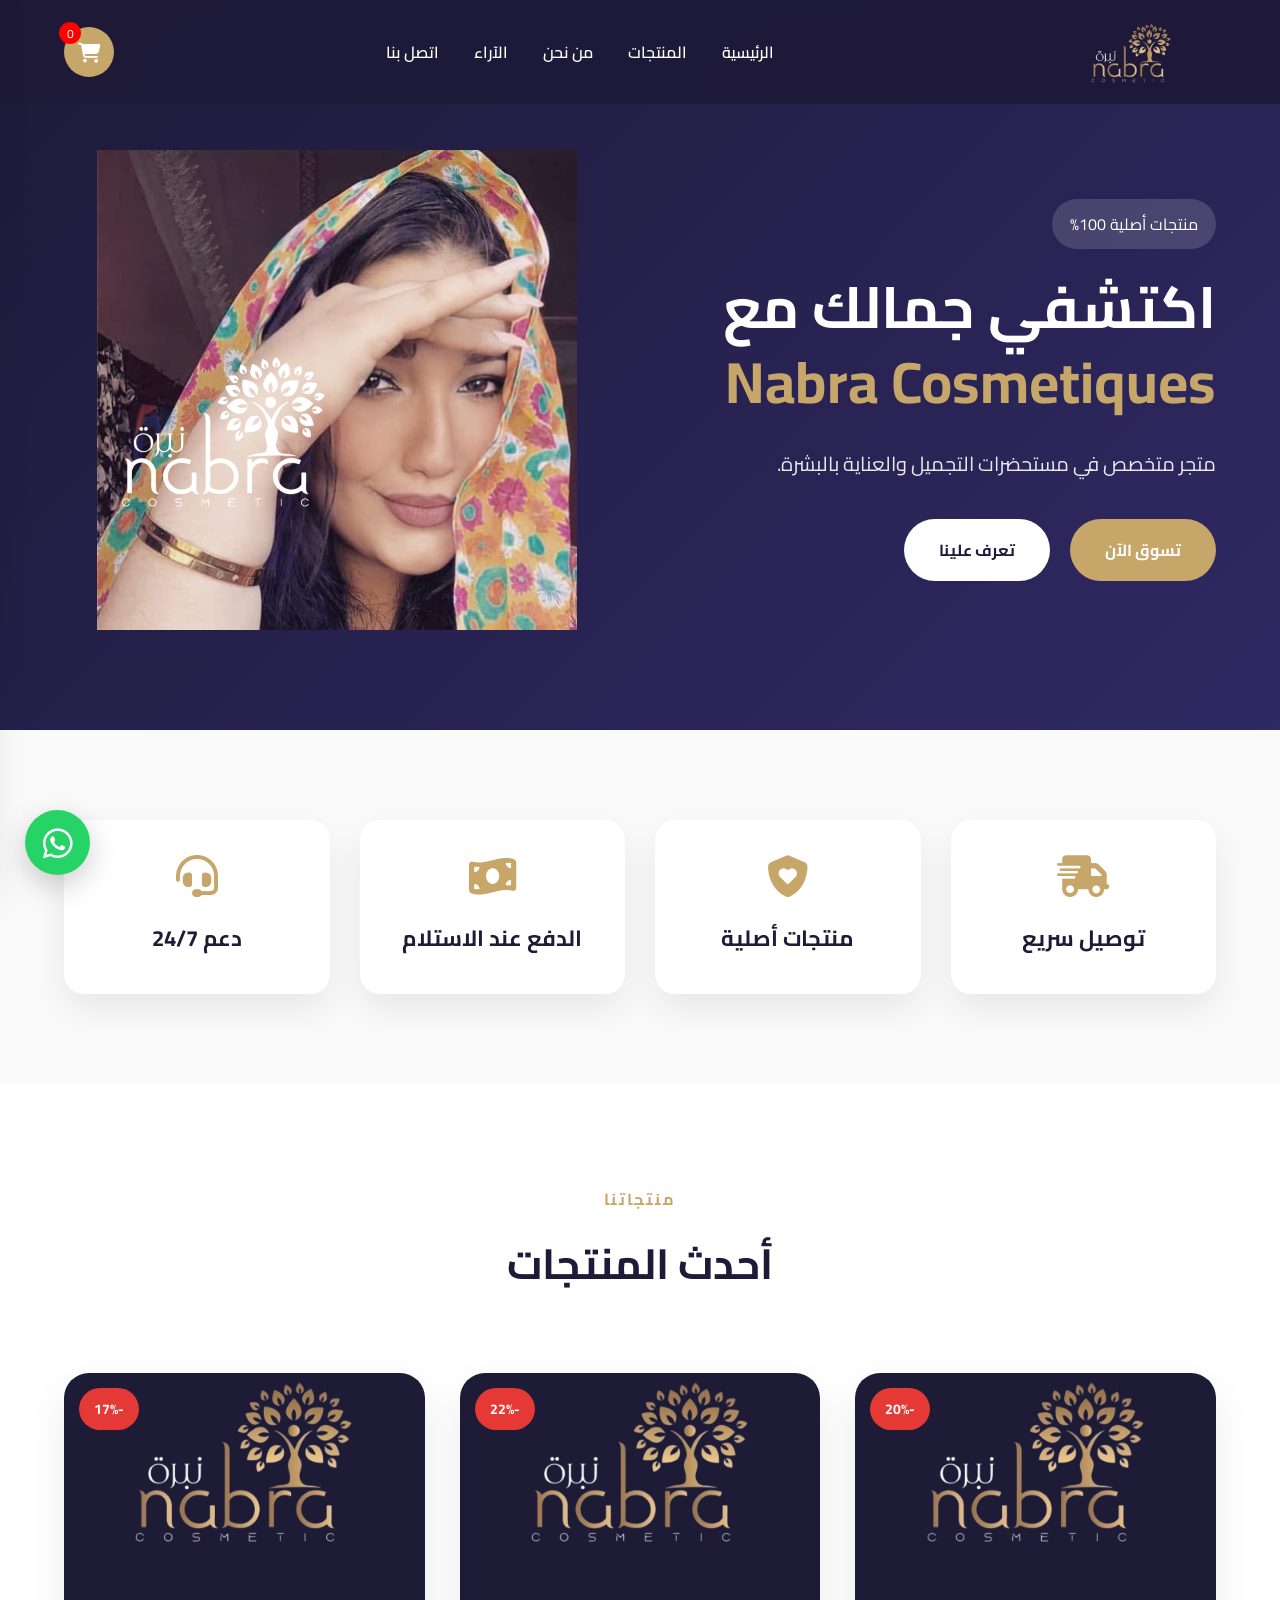
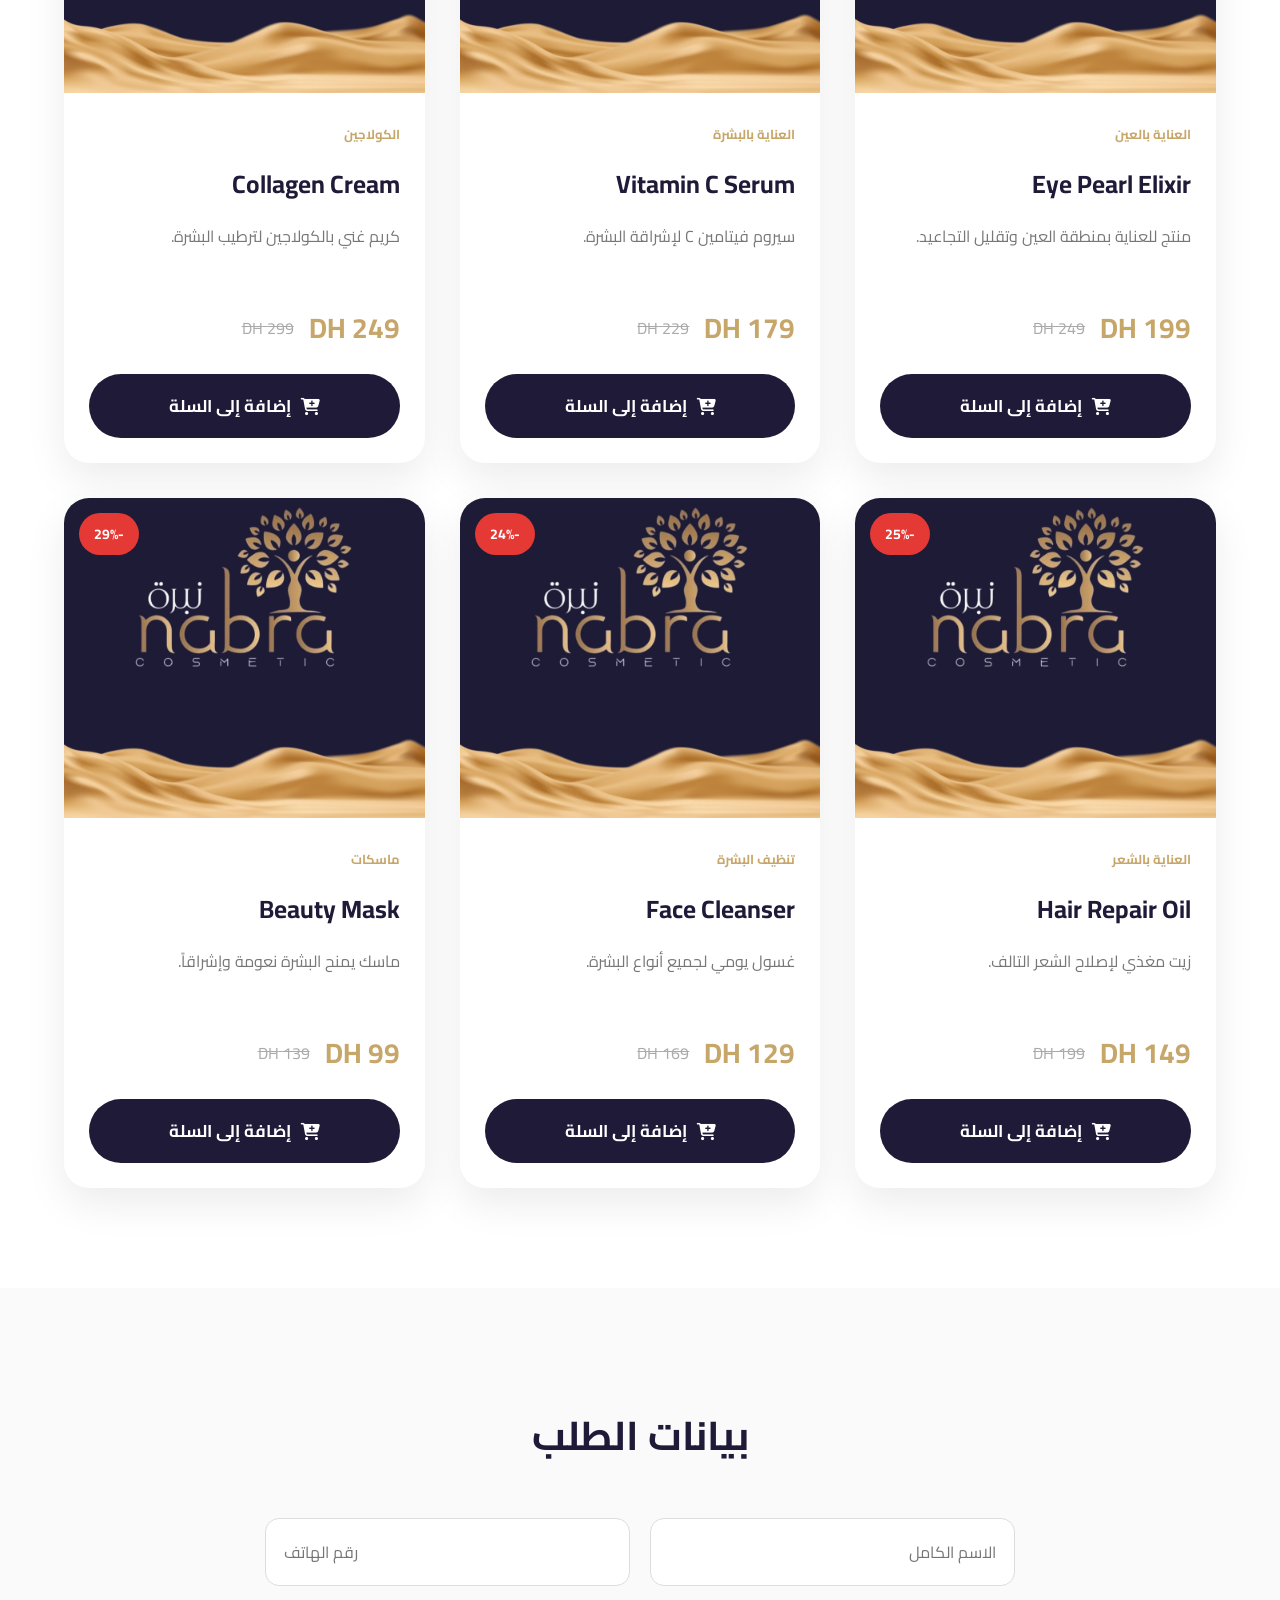
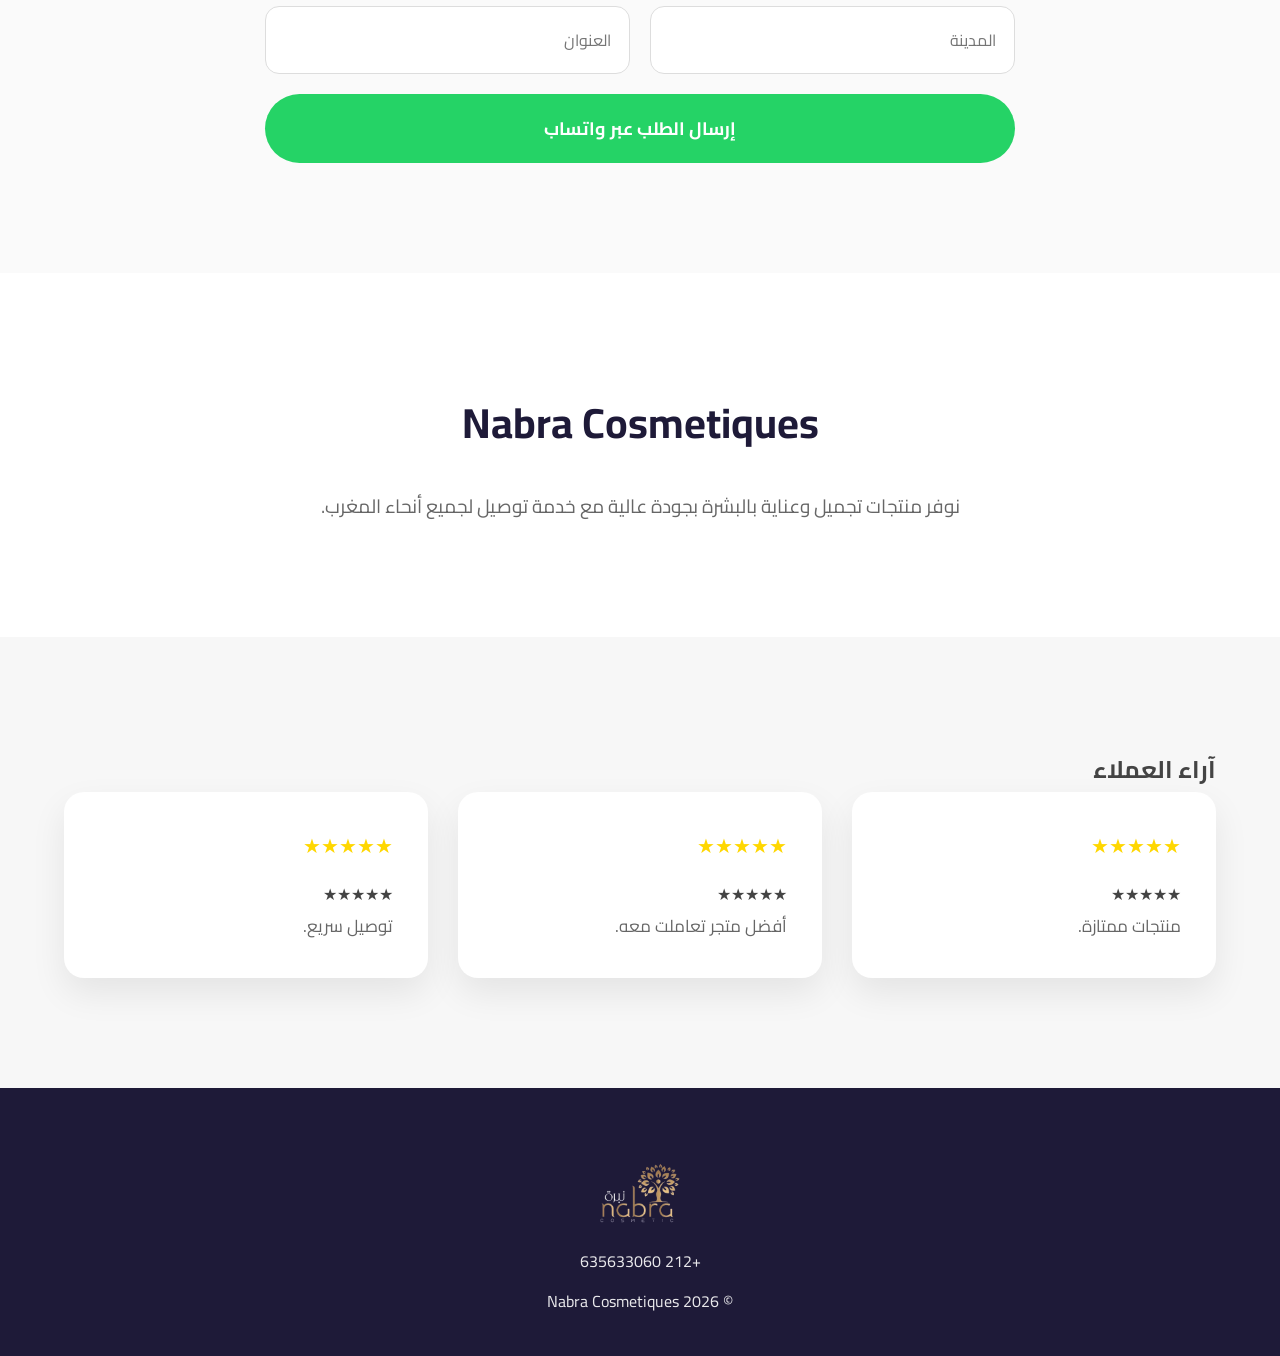
==== commit 1a6eeec2: "Update index.html" ====
--- a/index.html
+++ b/index.html
@@ -104,25 +104,7 @@
                 متجر متخصص في مستحضرات التجميل والعناية بالبشرة.
 
             </p>
-<div class="hero-social">
-
-    <a href="https://www.instagram.com/Nabra_Cosmetiques" target="_blank" title="Instagram">
-        <i class="fab fa-instagram"></i>
-    </a>
-
-    <a href="https://www.tiktok.com/@Nabra_Cosmetiques" target="_blank" title="TikTok">
-        <i class="fab fa-tiktok"></i>
-    </a>
-
-    <a href="https://www.snapchat.com/add/Nabra_Cosmetiques" target="_blank" title="Snapchat">
-        <i class="fab fa-snapchat"></i>
-    </a>
-
-    <a href="https://wa.me/212635633060" target="_blank" title="WhatsApp">
-        <i class="fab fa-whatsapp"></i>
-    </a>
-
-</div>
+            
             <div class="hero-buttons">
 
                 <a href="#products" class="btn gold">
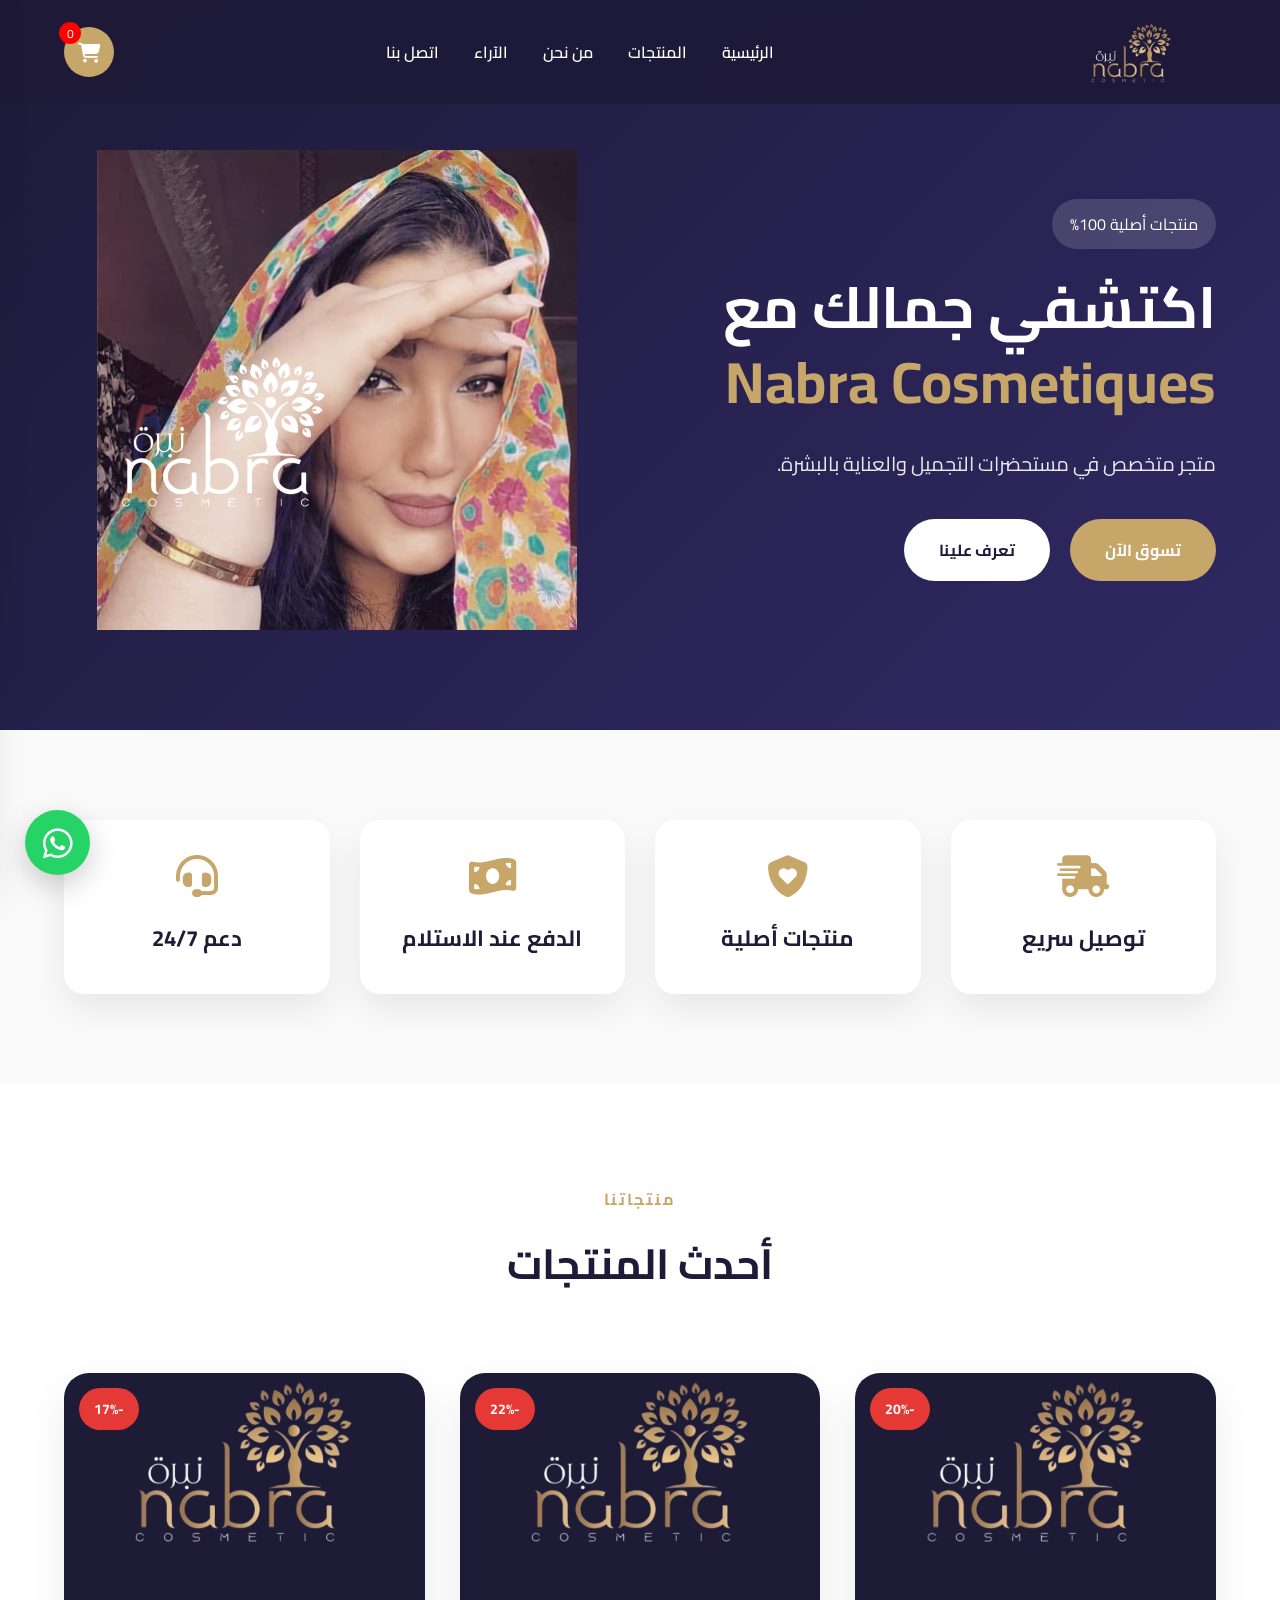
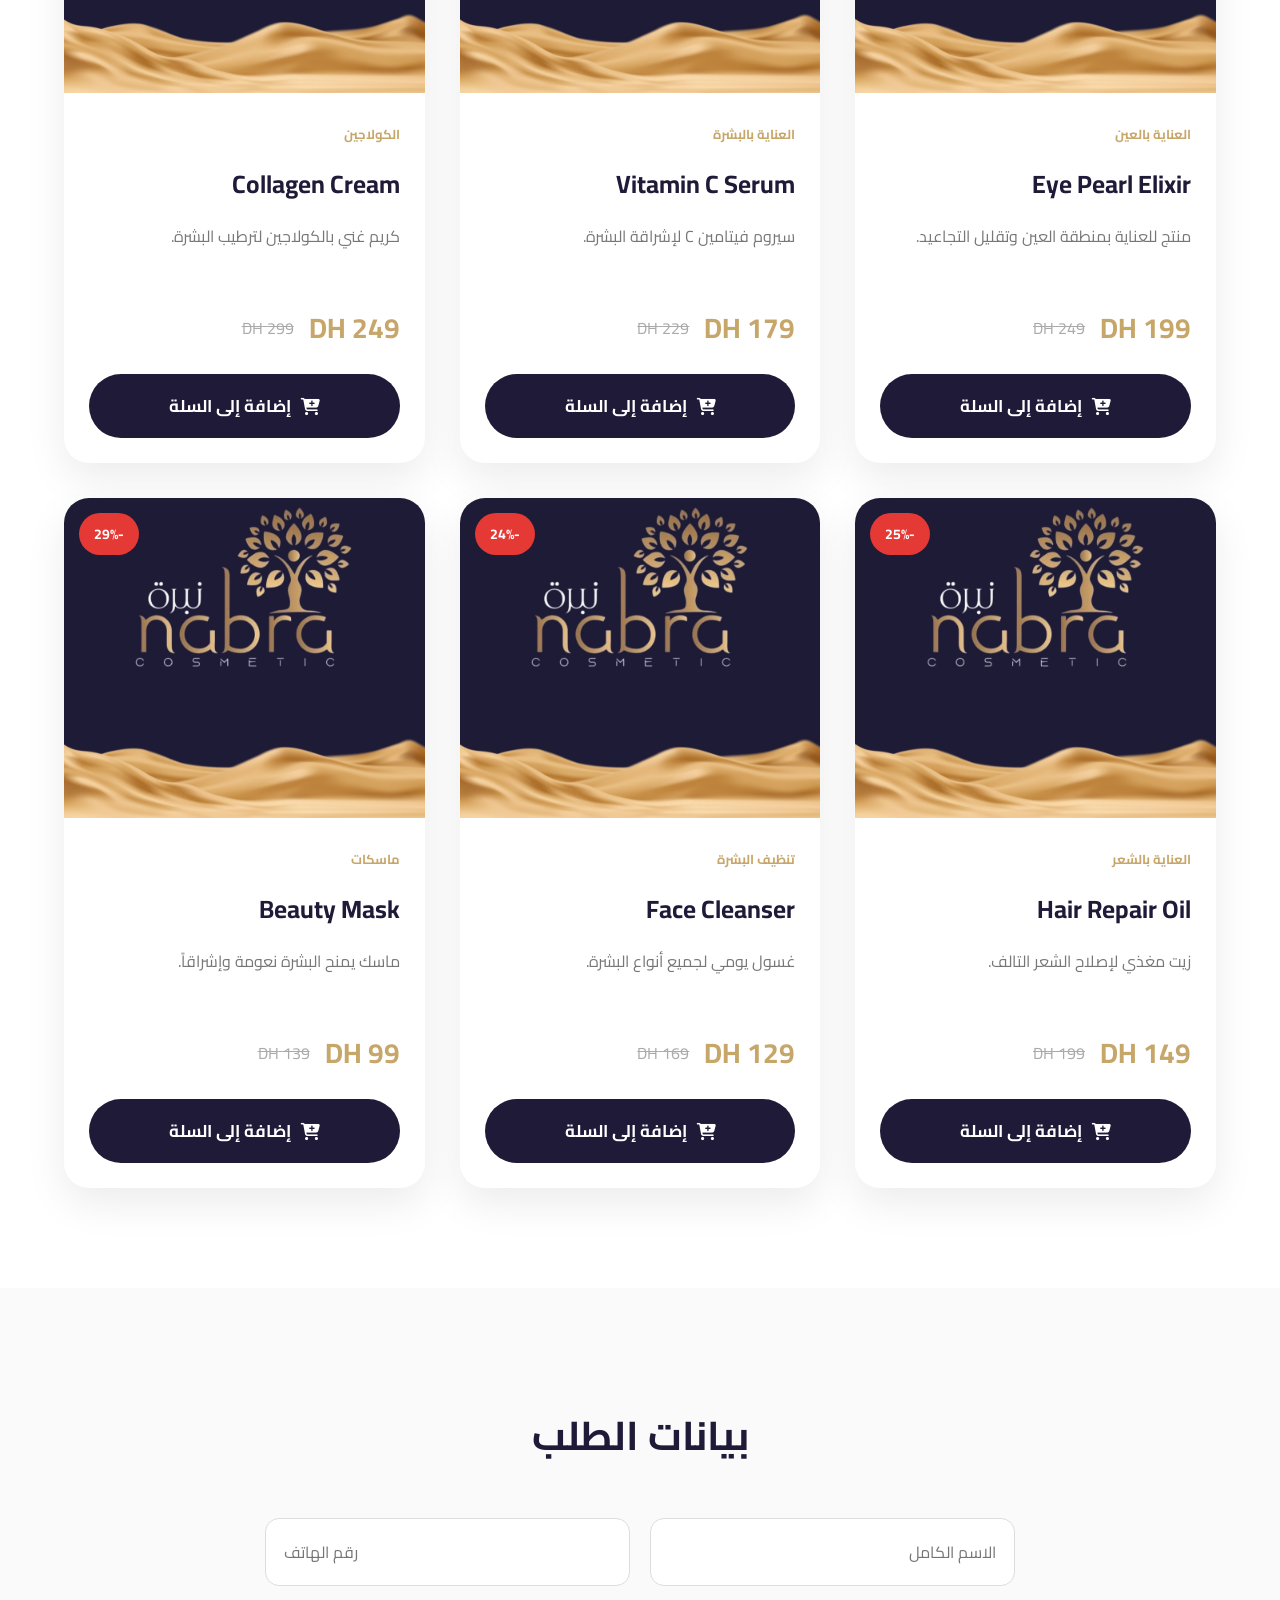
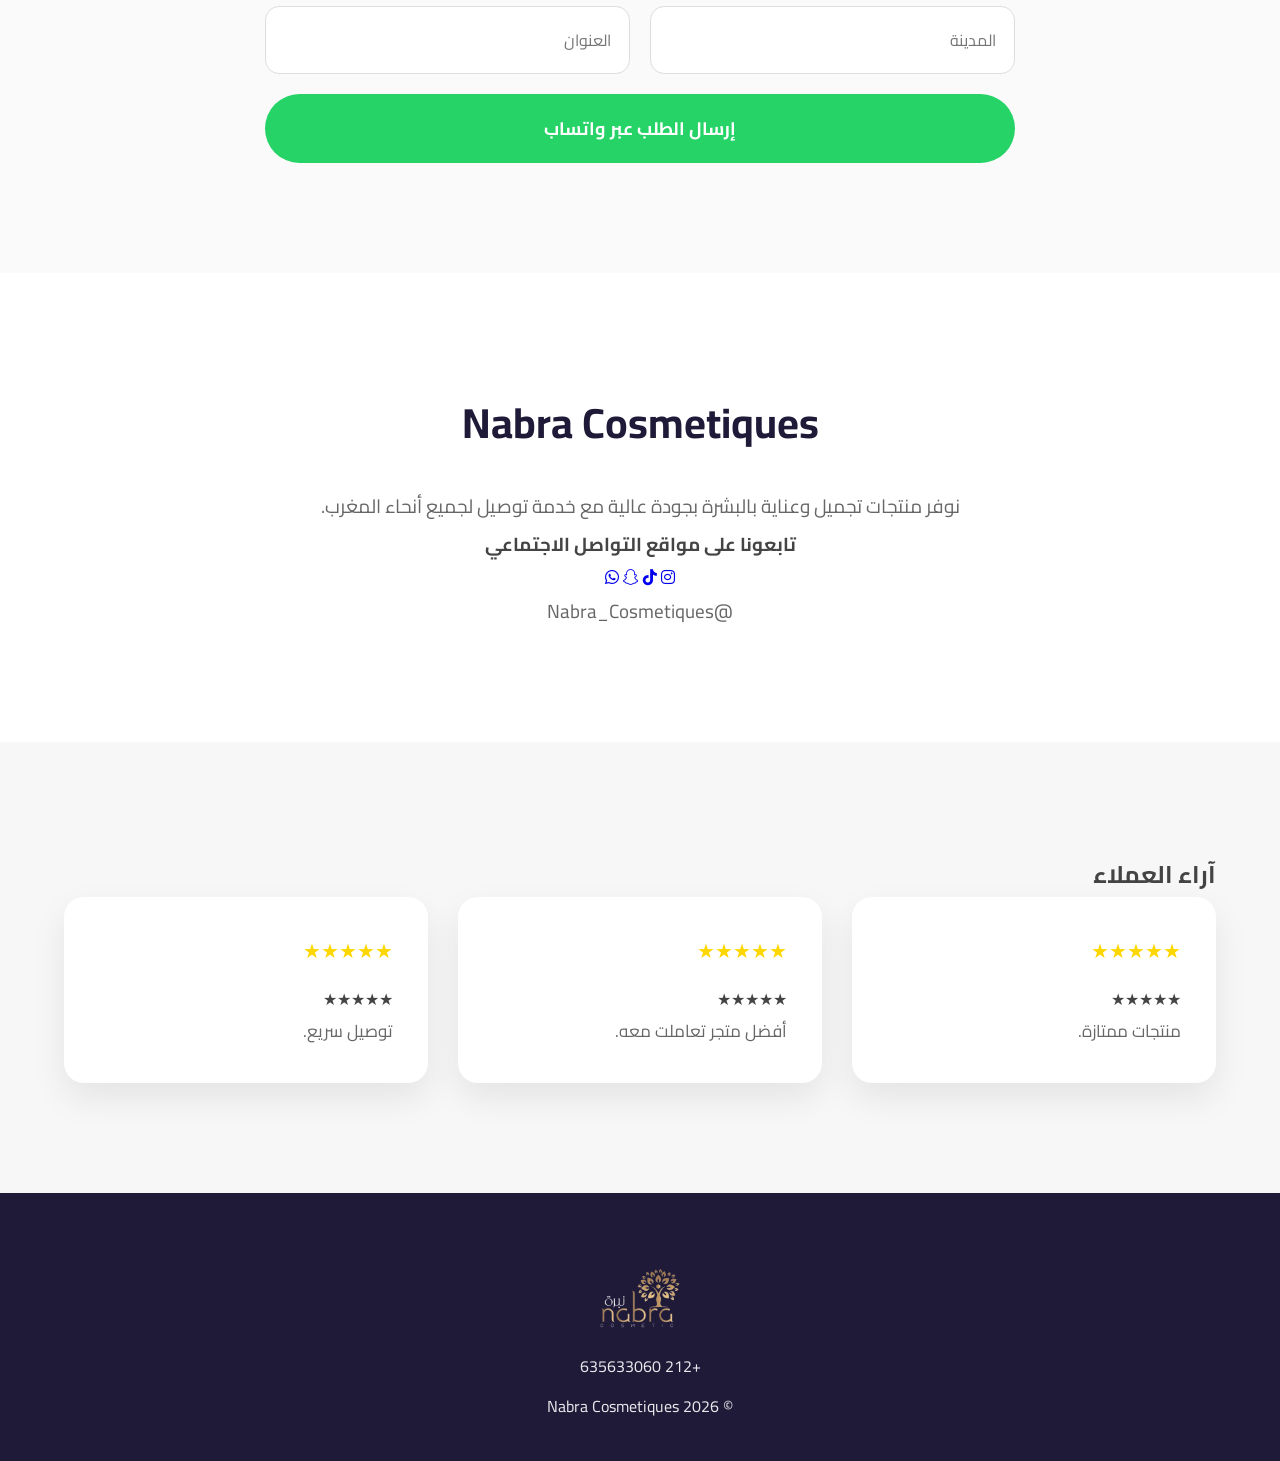
==== commit 058c277b: "Update index.html" ====
--- a/index.html
+++ b/index.html
@@ -309,102 +309,124 @@
 
 <section id="about">
 
+    <div class="container">
+
+        <h2>Nabra Cosmetiques</h2>
+
+        <p>
+            نوفر منتجات تجميل وعناية بالبشرة بجودة عالية مع خدمة توصيل لجميع أنحاء المغرب.
+        </p>
+
+        <h3 class="follow-title">
+            تابعونا على مواقع التواصل الاجتماعي
+        </h3>
+
+        <div class="social-links">
+
+            <a href="https://www.instagram.com/Nabra_Cosmetiques" target="_blank" aria-label="Instagram">
+                <i class="fab fa-instagram"></i>
+            </a>
+
+            <a href="https://www.tiktok.com/@Nabra_Cosmetiques" target="_blank" aria-label="TikTok">
+                <i class="fab fa-tiktok"></i>
+            </a>
+
+            <a href="https://www.snapchat.com/add/Nabra_Cosmetiques" target="_blank" aria-label="Snapchat">
+                <i class="fab fa-snapchat-ghost"></i>
+            </a>
+
+            <a href="https://wa.me/212635633060" target="_blank" aria-label="WhatsApp">
+                <i class="fab fa-whatsapp"></i>
+            </a>
+
+        </div>
+
+        <p class="username">
+            @Nabra_Cosmetiques
+        </p>
+
+    </div>
+
+</section>
+
+<!-- REVIEWS -->
+
+<section id="reviews">
+
 <div class="container">
 
 <h2>
 
-Nabra Cosmetiques
+آراء العملاء
 
 </h2>
 
+<div class="reviews-grid">
+
+<div class="review">
+
+★★★★★
+
 <p>
 
-نوفر منتجات تجميل وعناية بالبشرة بجودة عالية مع خدمة توصيل لجميع أنحاء المغرب.
+منتجات ممتازة.
 
 </p>
 
 </div>
 
-</section>
-
-<!-- REVIEWS -->
-
-<section id="reviews">
+<div class="review">
+
+★★★★★
+
+<p>
+
+أفضل متجر تعاملت معه.
+
+</p>
+
+</div>
+
+<div class="review">
+
+★★★★★
+
+<p>
+
+توصيل سريع.
+
+</p>
+
+</div>
+
+</div>
+
+</div>
+
+</section>
+
+<!-- FOOTER -->
+
+<footer id="contact">
 
 <div class="container">
 
-<h2>
-
-آراء العملاء
-
-</h2>
-
-<div class="reviews-grid">
-
-<div class="review">
-
-★★★★★
+<img src="images/logo.png">
 
 <p>
 
-منتجات ممتازة.
++212 635633060
 
 </p>
 
-</div>
-
-<div class="review">
-
-★★★★★
-
 <p>
 
-أفضل متجر تعاملت معه.
+© 2026 Nabra Cosmetiques
 
 </p>
 
 </div>
 
-<div class="review">
-
-★★★★★
-
-<p>
-
-توصيل سريع.
-
-</p>
-
-</div>
-
-</div>
-
-</div>
-
-</section>
-
-<!-- FOOTER -->
-
-<footer id="contact">
-
-<div class="container">
-
-<img src="images/logo.png">
-
-<p>
-
-+212 635633060
-
-</p>
-
-<p>
-
-© 2026 Nabra Cosmetiques
-
-</p>
-
-</div>
-
 </footer>
 
 <a
